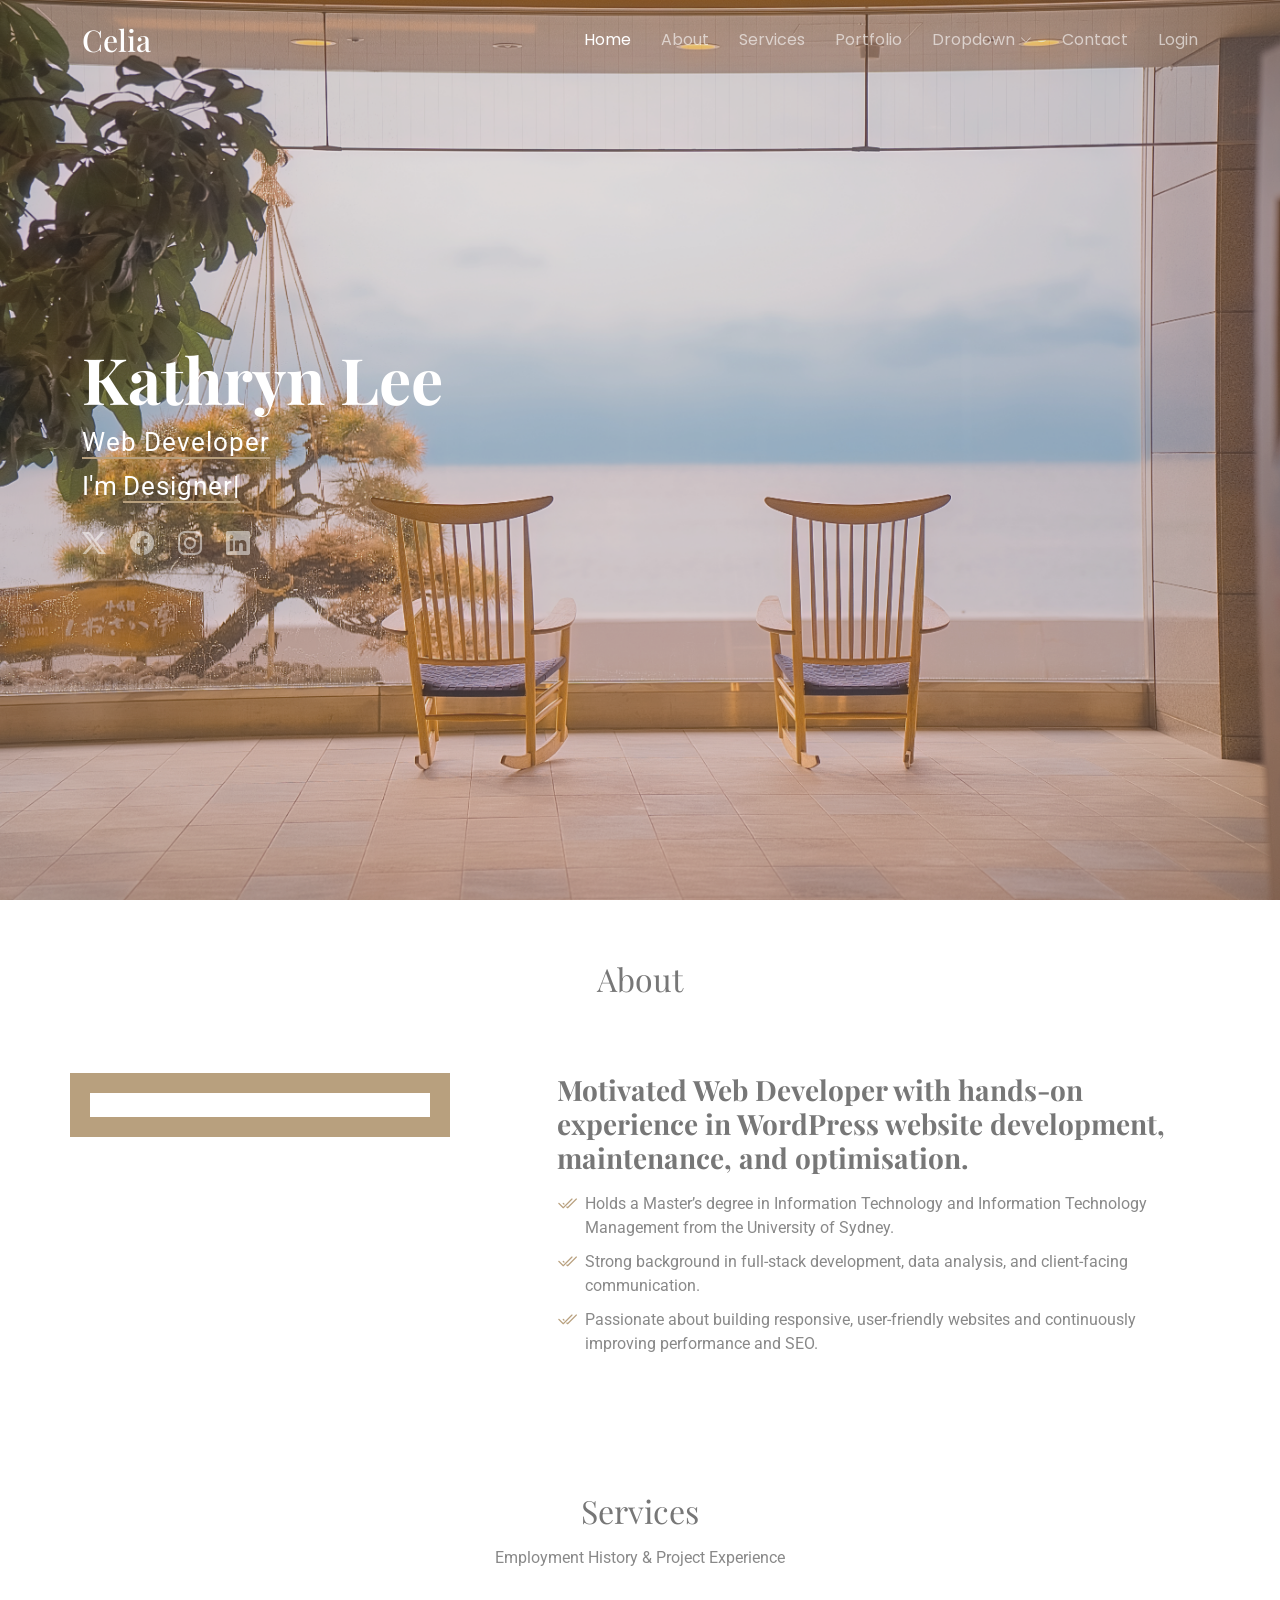
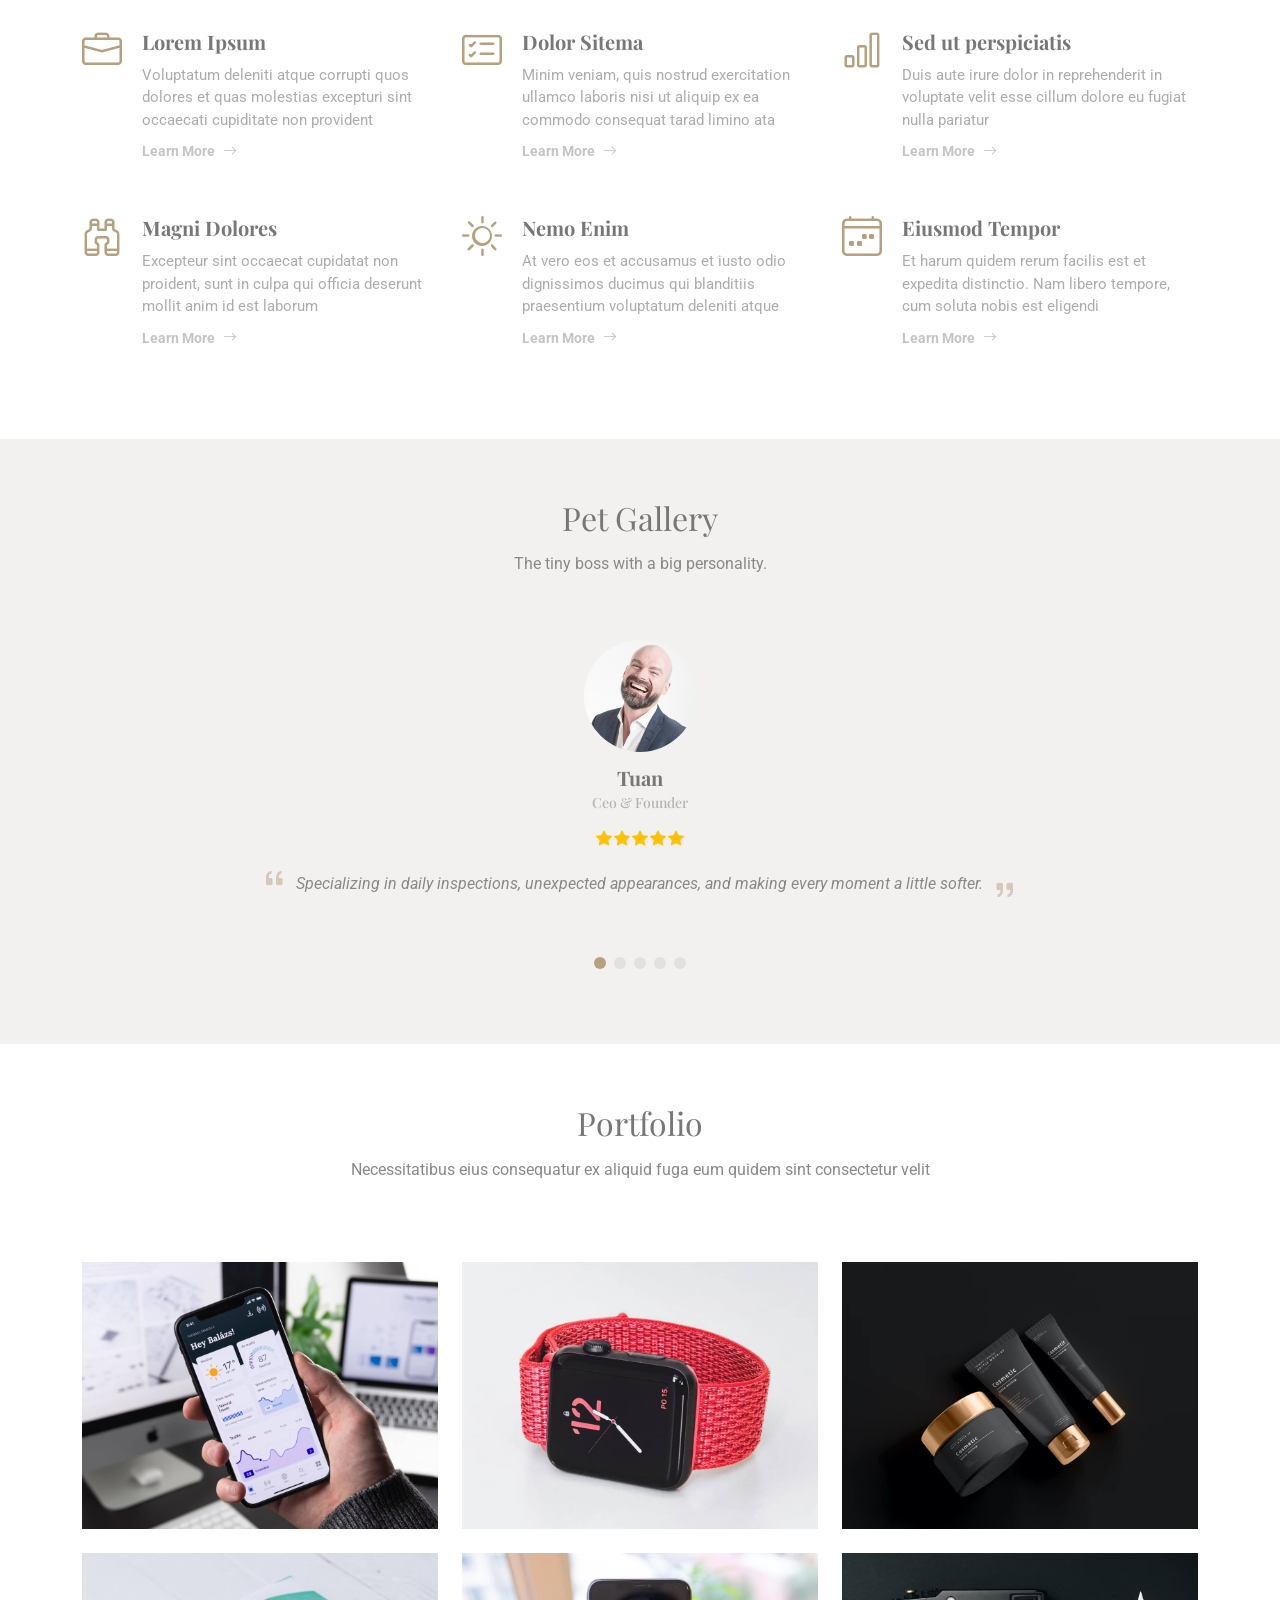
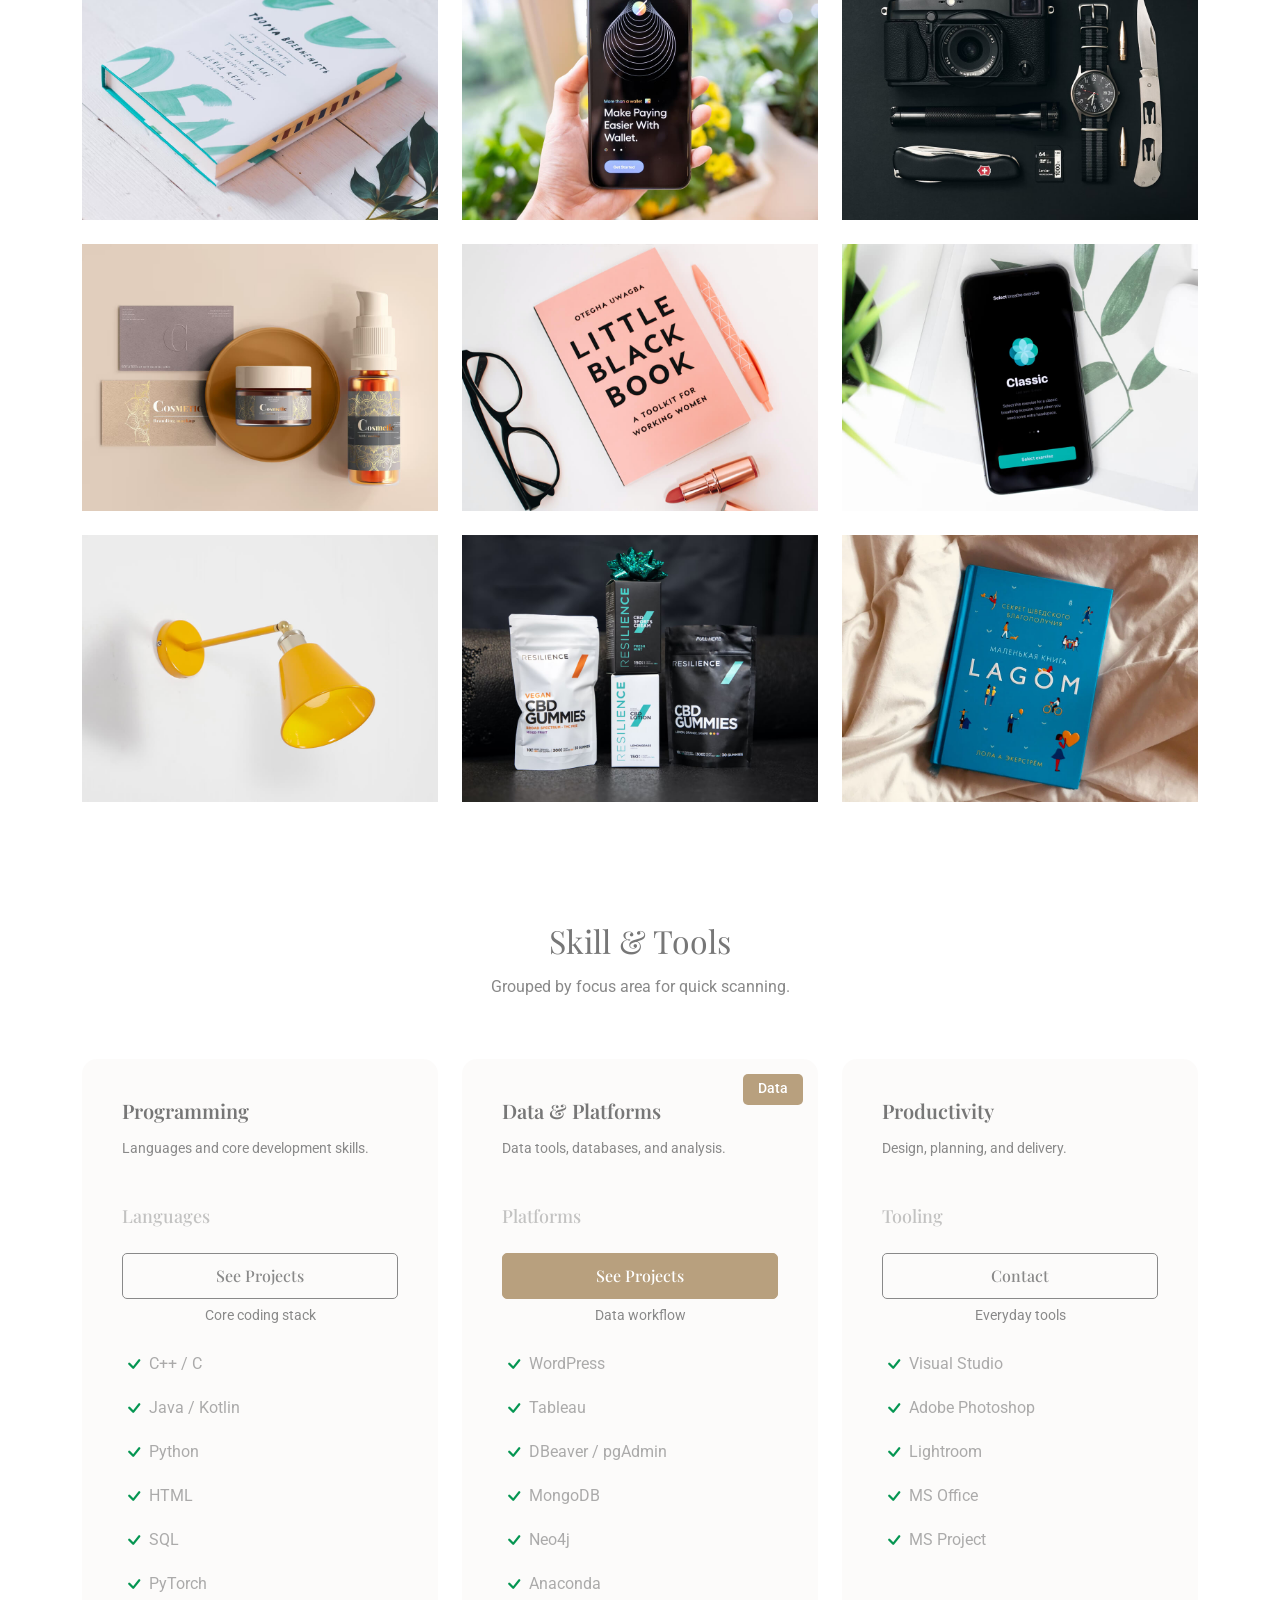
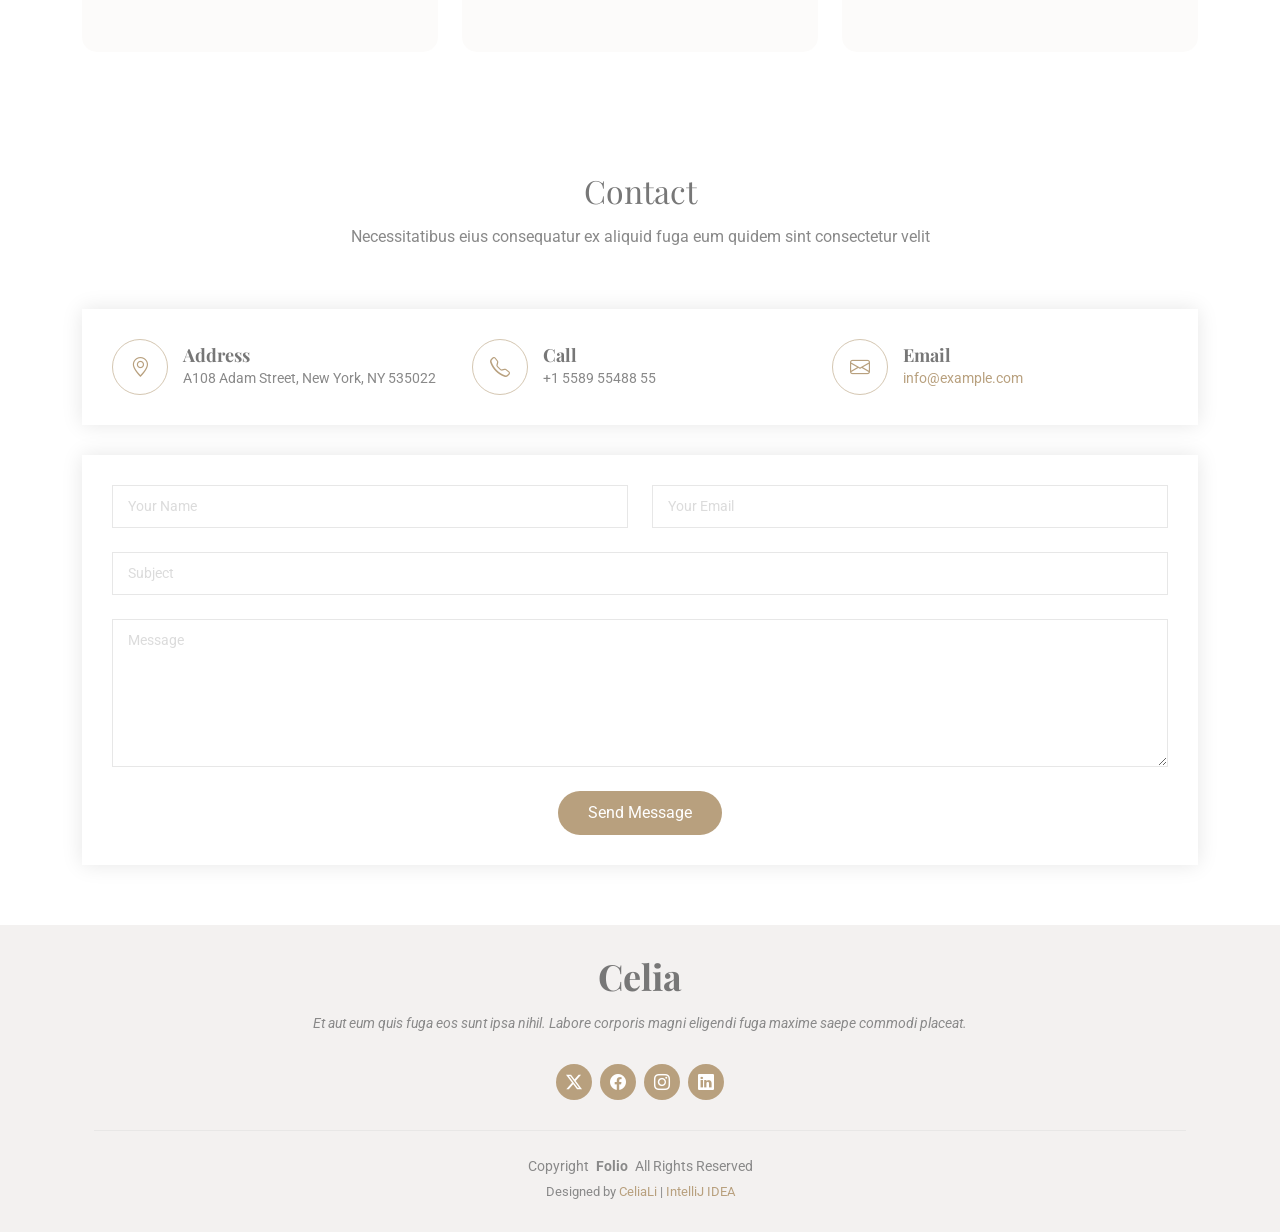
==== docs/index.html @ ab0ef17e "Add docs for GitHub Pages" ====
<!DOCTYPE html>
<html lang="en">

<head>
  <!-- 页面基础元信息：字符集/视口/SEO 标题，按需替换 -->
  <meta charset="utf-8">
  <meta content="width=device-width, initial-scale=1.0" name="viewport">
  <title>Welcome to Celia's Website</title>
  <meta name="description" content="">
  <meta name="keywords" content="">

  <!-- 站点图标：浏览器标签与桌面图标，替换为你的品牌资源 -->
  <!-- Favicons -->
  <link href="assets/img/favicon.png" rel="icon">
  <link href="assets/img/apple-touch-icon.png" rel="apple-touch-icon">

  <!-- 外部字体：用于标题与正文字体，可按需更换 -->
  <!-- Fonts -->
  <link href="https://fonts.googleapis.com" rel="preconnect">
  <link href="https://fonts.gstatic.com" rel="preconnect" crossorigin>
  <link href="https://fonts.googleapis.com/css2?family=Roboto:ital,wght@0,100;0,300;0,400;0,500;0,700;0,900;1,100;1,300;1,400;1,500;1,700;1,900&family=Poppins:ital,wght@0,100;0,200;0,300;0,400;0,500;0,600;0,700;0,800;0,900;1,100;1,200;1,300;1,400;1,500;1,600;1,700;1,800;1,900&family=Playfair+Display:ital,wght@0,400;0,500;0,600;0,700;0,800;0,900;1,400;1,500;1,600;1,700;1,800;1,900&display=swap" rel="stylesheet">

  <!-- 第三方样式：Bootstrap/AOS/Swiper/GLightbox 组件样式 -->
  <!-- Vendor CSS Files -->
  <link href="assets/vendor/bootstrap/css/bootstrap.min.css" rel="stylesheet">
  <link href="assets/vendor/bootstrap-icons/bootstrap-icons.css" rel="stylesheet">
  <link href="assets/vendor/aos/aos.css" rel="stylesheet">
  <link href="assets/vendor/swiper/swiper-bundle.min.css" rel="stylesheet">
  <link href="assets/vendor/glightbox/css/glightbox.min.css" rel="stylesheet">

  <!-- 主样式：项目自定义样式覆盖入口 -->
  <!-- Main CSS File -->
  <link href="assets/css/main.css" rel="stylesheet">


</head>

<body class="index-page">

  <!-- 顶部固定导航：站点名称 + 页面锚点导航，修改链接锚点需同步对应 section 的 id -->
  <header id="header" class="header d-flex align-items-center fixed-top">
    <div class="container-fluid container-xl position-relative d-flex align-items-center justify-content-between">

      <!-- 站点 Logo：文本或图片二选一 -->
      <a href="index.html" class="logo d-flex align-items-center">
        <!-- Uncomment the line below if you also wish to use an image logo -->
        <!-- <img src="assets/img/logo.png" alt=""> -->
        <h1 class="sitename">Celia</h1>
      </a>

      <!-- 主导航：用于跳转到页面区块 -->
      <nav id="navmenu" class="navmenu">
        <ul>
          <li><a href="#hero" class="active">Home</a></li>
          <li><a href="#about">About</a></li>
          <li><a href="#services">Services</a></li>
          <li><a href="#portfolio">Portfolio</a></li>
          <li class="dropdown"><a href="#"><span>Dropdown</span> <i class="bi bi-chevron-down toggle-dropdown"></i></a>
            <ul>
              <li><a href="#">Dropdown 1</a></li>
              <li class="dropdown"><a href="#"><span>Deep Dropdown</span> <i class="bi bi-chevron-down toggle-dropdown"></i></a>
                <ul>
                  <li><a href="#">没想好做什么1</a></li>
                  <li><a href="#">没想好做什么2</a></li>
                  <li><a href="#">没想好做什么3</a></li>
                  <li><a href="#">没想好做什么4</a></li>
                  <li><a href="#">没想好做什么5</a></li>
                </ul>
              </li>
              <li><a href="#">Dropdown 2</a></li>
              <li><a href="#">Dropdown 3</a></li>
              <li><a href="#">Dropdown 4</a></li>
            </ul>
          </li>
          <li><a href="#contact">Contact</a></li>
          <li><a href="auth.html">Login</a></li>
        </ul>
        <i class="mobile-nav-toggle d-xl-none bi bi-list"></i>
      </nav>

    </div>
  </header>

  <main class="main">

    <!-- 首页首屏：背景图 + 个人名称 + 动态职位 -->
    <!-- Hero Section -->
    <section id="hero" class="hero section dark-background">

      <!-- 背景图：可替换为个人形象或品牌图 -->
      <img id="profileHeroBg" src="assets/img/portfolio/DSC00296.jpg" alt="" data-aos="fade-in">

      <div class="container" data-aos="fade-up" data-aos-delay="100">
        <!-- 姓名占位：支持通过 JS 动态更新 -->
        <h2><span id="profileName">Kathryn Lee</span><br></h2>
        <!-- 头衔：从 CMS /api/homepage 注入 -->
        <p class="mb-1"><span id="profileTitle">Web Developer</span></p>
        <!-- 动态打字效果：data-typed-items 用逗号分隔 -->
        <p>I'm <span id="profileTyped" class="typed" data-typed-items="Designer, Developer, Freelancer, Photographer">Freelancer</span></p>
        <!-- 社交链接：替换真实链接 -->
        <div class="social-links">
          <a id="socialTwitter" href="#"><i class="bi bi-twitter-x"></i></a>
          <a id="socialFacebook" href="#"><i class="bi bi-facebook"></i></a>
          <a id="socialInstagram" href="#"><i class="bi bi-instagram"></i></a>
          <a id="socialLinkedIn" href="#"><i class="bi bi-linkedin"></i></a>
        </div>
      </div>

    </section><!-- /Hero Section -->

    <!-- 个人介绍：头像 + 简介 + 亮点列表 -->
    <!-- About Section -->
    <section id="about" class="about section">

      <!-- Section Title -->
      <div class="container section-title" data-aos="fade-up">
        <h2>About</h2>

      </div><!-- End Section Title -->

      <div class="container" data-aos="fade-up" data-aos-delay="100">

        <div class="row gy-4 justify-content-between">
          <div class="col-lg-4 profile-img align-self-start">
            <img id="profileAvatar" src="assets/img/IMG_9990.jpg" class="img-fluid" alt="">
          </div>
          <div class="col-lg-7 content">
            <h3 id="profileBio">Motivated Web Developer with hands-on experience in WordPress website development, maintenance, and
              optimisation.</h3>
            <ul id="profileHighlights">
              <li><i class="bi bi-check2-all"></i> <span>Holds a Master’s degree in Information Technology and Information Technology Management
              from the University of Sydney.</span></li>
              <li><i class="bi bi-check2-all"></i> <span> Strong background in full-stack development, data analysis, and client-facing
              communication.</span></li>
              <li><i class="bi bi-check2-all"></i> <span>Passionate about building responsive, user-friendly websites and continuously improving
              performance and SEO.</span></li>
            </ul>
          </div>
        </div>

      </div>

    </section><!-- /About Section -->

    <!-- 服务能力：卡片式服务清单，可按需增删 -->
    <!-- Services Section -->
    <section id="services" class="services section">

      <!-- Section Title -->
      <div class="container section-title" data-aos="fade-up">
        <h2>Services</h2>
        <p>Employment History & Project Experience</p>
      </div><!-- End Section Title -->

      <div class="container">

      <div id="servicesList" class="row gy-4">

        <div class="col-lg-4 col-md-6 service-item d-flex" data-aos="fade-up" data-aos-delay="100">
          <div class="icon flex-shrink-0"><i class="bi bi-briefcase"></i></div>
          <div>
            <h4 class="title">Lorem Ipsum</h4>
            <p class="description">Voluptatum deleniti atque corrupti quos dolores et quas molestias excepturi sint occaecati cupiditate non provident</p>
            <a href="service-details.html" class="readmore stretched-link"><span>Learn More</span><i class="bi bi-arrow-right"></i></a>
          </div>
        </div>
        <!-- End Service Item -->

        <div class="col-lg-4 col-md-6 service-item d-flex" data-aos="fade-up" data-aos-delay="200">
          <div class="icon flex-shrink-0"><i class="bi bi-card-checklist"></i></div>
          <div>
            <h4 class="title">Dolor Sitema</h4>
            <p class="description">Minim veniam, quis nostrud exercitation ullamco laboris nisi ut aliquip ex ea commodo consequat tarad limino ata</p>
            <a href="service-details.html" class="readmore stretched-link"><span>Learn More</span><i class="bi bi-arrow-right"></i></a>
          </div>
        </div><!-- End Service Item -->

        <div class="col-lg-4 col-md-6 service-item d-flex" data-aos="fade-up" data-aos-delay="300">
          <div class="icon flex-shrink-0"><i class="bi bi-bar-chart"></i></div>
          <div>
            <h4 class="title">Sed ut perspiciatis</h4>
            <p class="description">Duis aute irure dolor in reprehenderit in voluptate velit esse cillum dolore eu fugiat nulla pariatur</p>
            <a href="service-details.html" class="readmore stretched-link"><span>Learn More</span><i class="bi bi-arrow-right"></i></a>
          </div>
        </div><!-- End Service Item -->

        <div class="col-lg-4 col-md-6 service-item d-flex" data-aos="fade-up" data-aos-delay="400">
          <div class="icon flex-shrink-0"><i class="bi bi-binoculars"></i></div>
          <div>
            <h4 class="title">Magni Dolores</h4>
            <p class="description">Excepteur sint occaecat cupidatat non proident, sunt in culpa qui officia deserunt mollit anim id est laborum</p>
            <a href="service-details.html" class="readmore stretched-link"><span>Learn More</span><i class="bi bi-arrow-right"></i></a>
          </div>
        </div><!-- End Service Item -->

        <div class="col-lg-4 col-md-6 service-item d-flex" data-aos="fade-up" data-aos-delay="500">
          <div class="icon flex-shrink-0"><i class="bi bi-brightness-high"></i></div>
          <div>
            <h4 class="title">Nemo Enim</h4>
            <p class="description">At vero eos et accusamus et iusto odio dignissimos ducimus qui blanditiis praesentium voluptatum deleniti atque</p>
            <a href="service-details.html" class="readmore stretched-link"><span>Learn More</span><i class="bi bi-arrow-right"></i></a>
          </div>
        </div><!-- End Service Item -->

        <div class="col-lg-4 col-md-6 service-item d-flex" data-aos="fade-up" data-aos-delay="600">
          <div class="icon flex-shrink-0"><i class="bi bi-calendar4-week"></i></div>
          <div>
            <h4 class="title">Eiusmod Tempor</h4>
            <p class="description">Et harum quidem rerum facilis est et expedita distinctio. Nam libero tempore, cum soluta nobis est eligendi</p>
            <a href="service-details.html" class="readmore stretched-link"><span>Learn More</span><i class="bi bi-arrow-right"></i></a>
          </div>
        </div><!-- End Service Item -->

      </div>

      </div>

    </section><!-- /Services Section -->

    <!-- 评价轮播：Swiper 轮播配置 + 评论内容 -->
    <!-- Pet Gallery Section -->
    <section id="testimonials" class="testimonials section light-background">

      <!-- Section Title -->
      <div class="container section-title" data-aos="fade-up">
        <h2 id="petGalleryTitle">Pet Gallery</h2>
        <p id="petGallerySubtitle">The tiny boss with a big personality.</p>
      </div><!-- End Section Title -->

      <div class="container" data-aos="fade-up" data-aos-delay="100">

        <!-- 轮播容器：swiper-config 为 JSON 配置 -->
        <div class="swiper init-swiper">
          <script type="application/json" class="swiper-config">
            {
              "loop": true,
              "speed": 600,
              "autoplay": {
                "delay": 5000
              },
              "slidesPerView": "auto",
              "pagination": {
                "el": ".swiper-pagination",
                "type": "bullets",
                "clickable": true
              }
            }
          </script>
          <!-- 轮播项容器：每个 .swiper-slide 为一条评价 -->
          <div id="petGallerySlides" class="swiper-wrapper">

            <div class="swiper-slide">
              <div class="testimonial-item">
                <img src="assets/img/testimonials/testimonials-1.jpg" class="testimonial-img" alt="">
                <h3>Tuan</h3>
                <h4>Ceo &amp; Founder</h4>
                <div class="stars">
                  <i class="bi bi-star-fill"></i><i class="bi bi-star-fill"></i><i class="bi bi-star-fill"></i><i class="bi bi-star-fill"></i><i class="bi bi-star-fill"></i>
                </div>
                <p>
                  <i class="bi bi-quote quote-icon-left"></i>
                  <span>Specializing in daily inspections, unexpected appearances, and making every moment a little softer.</span>
                  <i class="bi bi-quote quote-icon-right"></i>
                </p>
              </div>
            </div><!-- End testimonial item -->

            <div class="swiper-slide">
              <div class="testimonial-item">
                <img src="assets/img/testimonials/testimonials-2.jpg" class="testimonial-img" alt="">
                <h3>Sara Wilsson</h3>
                <h4>Designer</h4>
                <div class="stars">
                  <i class="bi bi-star-fill"></i><i class="bi bi-star-fill"></i><i class="bi bi-star-fill"></i><i class="bi bi-star-fill"></i><i class="bi bi-star-fill"></i>
                </div>
                <p>
                  <i class="bi bi-quote quote-icon-left"></i>
                  <span>An observer of the world, moving with quiet authority and effortless grace.</span>
                  <i class="bi bi-quote quote-icon-right"></i>
                </p>
              </div>
            </div><!-- End testimonial item -->

            <div class="swiper-slide">
              <div class="testimonial-item">
                <img src="assets/img/testimonials/testimonials-3.jpg" class="testimonial-img" alt="">
                <h3>Jena Karlis</h3>
                <h4>Store Owner</h4>
                <div class="stars">
                  <i class="bi bi-star-fill"></i><i class="bi bi-star-fill"></i><i class="bi bi-star-fill"></i><i class="bi bi-star-fill"></i><i class="bi bi-star-fill"></i>
                </div>
                <p>
                  <i class="bi bi-quote quote-icon-left"></i>
                  <span>A presence that turns ordinary moments into something worth noticing.</span>
                  <i class="bi bi-quote quote-icon-right"></i>
                </p>
              </div>
            </div><!-- End testimonial item -->

            <div class="swiper-slide">
              <div class="testimonial-item">
                <img src="assets/img/testimonials/testimonials-4.jpg" class="testimonial-img" alt="">
                <h3>Matt Brandon</h3>
                <h4>Freelancer</h4>
                <div class="stars">
                  <i class="bi bi-star-fill"></i><i class="bi bi-star-fill"></i><i class="bi bi-star-fill"></i><i class="bi bi-star-fill"></i><i class="bi bi-star-fill"></i>
                </div>
                <p>
                  <i class="bi bi-quote quote-icon-left"></i>
                  <span>Expert in strategic lounging, sudden zoomies, and demanding attention on schedule.</span>
                  <i class="bi bi-quote quote-icon-right"></i>
                </p>
              </div>
            </div><!-- End testimonial item -->

            <div class="swiper-slide">
              <div class="testimonial-item">
                <img src="assets/img/testimonials/testimonials-5.jpg" class="testimonial-img" alt="">
                <h3>John Larson</h3>
                <h4>Entrepreneur</h4>
                <div class="stars">
                  <i class="bi bi-star-fill"></i><i class="bi bi-star-fill"></i><i class="bi bi-star-fill"></i><i class="bi bi-star-fill"></i><i class="bi bi-star-fill"></i>
                </div>
                <p>
                  <i class="bi bi-quote quote-icon-left"></i>
                  <span>Quis quorum aliqua sint quem legam fore sunt eram irure aliqua veniam tempor noster veniam enim culpa labore duis sunt culpa nulla illum cillum fugiat legam esse veniam culpa fore nisi cillum quid.</span>
                  <i class="bi bi-quote quote-icon-right"></i>
                </p>
              </div>
            </div><!-- End testimonial item -->

          </div>
          <div class="swiper-pagination"></div>
        </div>

      </div>

    </section><!-- /Testimonials Section -->

    <!-- 作品集：支持筛选/瀑布流/图片灯箱 -->
    <!-- Portfolio Section -->
    <section id="portfolio" class="portfolio section">

      <!-- Section Title -->
      <div class="container section-title" data-aos="fade-up">
        <h2>Portfolio</h2>
        <p>Necessitatibus eius consequatur ex aliquid fuga eum quidem sint consectetur velit</p>
      </div><!-- End Section Title -->

      <div class="container">

        <!-- Isotope 容器：data-* 控制默认筛选与布局 -->
        <div class="isotope-layout" data-default-filter="*" data-layout="masonry" data-sort="original-order">

          <!-- 作品筛选：data-filter 对应作品卡片的分类 class -->
          <ul id="portfolioFilters" class="portfolio-filters isotope-filters" data-aos="fade-up" data-aos-delay="100"></ul><!-- End Portfolio Filters -->

          <!-- 作品列表：每个 .portfolio-item 为一项作品 -->
          <div id="portfolioContainer" class="row gy-4 isotope-container" data-aos="fade-up" data-aos-delay="200">

            <div class="col-lg-4 col-md-6 portfolio-item isotope-item filter-app">
              <div class="portfolio-content h-100">
                <img src="assets/img/portfolio/app-1.jpg" class="img-fluid" alt="">
                <div class="portfolio-info">
                  <h4>App 1</h4>
                  <p>Lorem ipsum, dolor sit amet consectetur</p>
                  <a href="assets/img/portfolio/app-1.jpg" title="App 1" data-gallery="portfolio-gallery-app" class="glightbox preview-link"><i class="bi bi-zoom-in"></i></a>
                  <a href="portfolio-details.html" title="More Details" class="details-link"><i class="bi bi-link-45deg"></i></a>
                </div>
              </div>
            </div><!-- End Portfolio Item -->

            <div class="col-lg-4 col-md-6 portfolio-item isotope-item filter-product">
              <div class="portfolio-content h-100">
                <img src="assets/img/portfolio/product-1.jpg" class="img-fluid" alt="">
                <div class="portfolio-info">
                  <h4>Product 1</h4>
                  <p>Lorem ipsum, dolor sit amet consectetur</p>
                  <a href="assets/img/portfolio/product-1.jpg" title="Product 1" data-gallery="portfolio-gallery-product" class="glightbox preview-link"><i class="bi bi-zoom-in"></i></a>
                  <a href="portfolio-details.html" title="More Details" class="details-link"><i class="bi bi-link-45deg"></i></a>
                </div>
              </div>
            </div><!-- End Portfolio Item -->

            <div class="col-lg-4 col-md-6 portfolio-item isotope-item filter-branding">
              <div class="portfolio-content h-100">
                <img src="assets/img/portfolio/branding-1.jpg" class="img-fluid" alt="">
                <div class="portfolio-info">
                  <h4>Branding 1</h4>
                  <p>Lorem ipsum, dolor sit amet consectetur</p>
                  <a href="assets/img/portfolio/branding-1.jpg" title="Branding 1" data-gallery="portfolio-gallery-branding" class="glightbox preview-link"><i class="bi bi-zoom-in"></i></a>
                  <a href="portfolio-details.html" title="More Details" class="details-link"><i class="bi bi-link-45deg"></i></a>
                </div>
              </div>
            </div><!-- End Portfolio Item -->

            <div class="col-lg-4 col-md-6 portfolio-item isotope-item filter-books">
              <div class="portfolio-content h-100">
                <img src="assets/img/portfolio/books-1.jpg" class="img-fluid" alt="">
                <div class="portfolio-info">
                  <h4>Books 1</h4>
                  <p>Lorem ipsum, dolor sit amet consectetur</p>
                  <a href="assets/img/portfolio/books-1.jpg" title="Branding 1" data-gallery="portfolio-gallery-book" class="glightbox preview-link"><i class="bi bi-zoom-in"></i></a>
                  <a href="portfolio-details.html" title="More Details" class="details-link"><i class="bi bi-link-45deg"></i></a>
                </div>
              </div>
            </div><!-- End Portfolio Item -->

            <div class="col-lg-4 col-md-6 portfolio-item isotope-item filter-app">
              <div class="portfolio-content h-100">
                <img src="assets/img/portfolio/app-2.jpg" class="img-fluid" alt="">
                <div class="portfolio-info">
                  <h4>App 2</h4>
                  <p>Lorem ipsum, dolor sit amet consectetur</p>
                  <a href="assets/img/portfolio/app-2.jpg" title="App 2" data-gallery="portfolio-gallery-app" class="glightbox preview-link"><i class="bi bi-zoom-in"></i></a>
                  <a href="portfolio-details.html" title="More Details" class="details-link"><i class="bi bi-link-45deg"></i></a>
                </div>
              </div>
            </div><!-- End Portfolio Item -->

            <div class="col-lg-4 col-md-6 portfolio-item isotope-item filter-product">
              <div class="portfolio-content h-100">
                <img src="assets/img/portfolio/product-2.jpg" class="img-fluid" alt="">
                <div class="portfolio-info">
                  <h4>Product 2</h4>
                  <p>Lorem ipsum, dolor sit amet consectetur</p>
                  <a href="assets/img/portfolio/product-2.jpg" title="Product 2" data-gallery="portfolio-gallery-product" class="glightbox preview-link"><i class="bi bi-zoom-in"></i></a>
                  <a href="portfolio-details.html" title="More Details" class="details-link"><i class="bi bi-link-45deg"></i></a>
                </div>
              </div>
            </div><!-- End Portfolio Item -->

            <div class="col-lg-4 col-md-6 portfolio-item isotope-item filter-branding">
              <div class="portfolio-content h-100">
                <img src="assets/img/portfolio/branding-2.jpg" class="img-fluid" alt="">
                <div class="portfolio-info">
                  <h4>Branding 2</h4>
                  <p>Lorem ipsum, dolor sit amet consectetur</p>
                  <a href="assets/img/portfolio/branding-2.jpg" title="Branding 2" data-gallery="portfolio-gallery-branding" class="glightbox preview-link"><i class="bi bi-zoom-in"></i></a>
                  <a href="portfolio-details.html" title="More Details" class="details-link"><i class="bi bi-link-45deg"></i></a>
                </div>
              </div>
            </div><!-- End Portfolio Item -->

            <div class="col-lg-4 col-md-6 portfolio-item isotope-item filter-books">
              <div class="portfolio-content h-100">
                <img src="assets/img/portfolio/books-2.jpg" class="img-fluid" alt="">
                <div class="portfolio-info">
                  <h4>Books 2</h4>
                  <p>Lorem ipsum, dolor sit amet consectetur</p>
                  <a href="assets/img/portfolio/books-2.jpg" title="Branding 2" data-gallery="portfolio-gallery-book" class="glightbox preview-link"><i class="bi bi-zoom-in"></i></a>
                  <a href="portfolio-details.html" title="More Details" class="details-link"><i class="bi bi-link-45deg"></i></a>
                </div>
              </div>
            </div><!-- End Portfolio Item -->

            <div class="col-lg-4 col-md-6 portfolio-item isotope-item filter-app">
              <div class="portfolio-content h-100">
                <img src="assets/img/portfolio/app-3.jpg" class="img-fluid" alt="">
                <div class="portfolio-info">
                  <h4>App 3</h4>
                  <p>Lorem ipsum, dolor sit amet consectetur</p>
                  <a href="assets/img/portfolio/app-3.jpg" title="App 3" data-gallery="portfolio-gallery-app" class="glightbox preview-link"><i class="bi bi-zoom-in"></i></a>
                  <a href="portfolio-details.html" title="More Details" class="details-link"><i class="bi bi-link-45deg"></i></a>
                </div>
              </div>
            </div><!-- End Portfolio Item -->

            <div class="col-lg-4 col-md-6 portfolio-item isotope-item filter-product">
              <div class="portfolio-content h-100">
                <img src="assets/img/portfolio/product-3.jpg" class="img-fluid" alt="">
                <div class="portfolio-info">
                  <h4>Product 3</h4>
                  <p>Lorem ipsum, dolor sit amet consectetur</p>
                  <a href="assets/img/portfolio/product-3.jpg" title="Product 3" data-gallery="portfolio-gallery-product" class="glightbox preview-link"><i class="bi bi-zoom-in"></i></a>
                  <a href="portfolio-details.html" title="More Details" class="details-link"><i class="bi bi-link-45deg"></i></a>
                </div>
              </div>
            </div><!-- End Portfolio Item -->

            <div class="col-lg-4 col-md-6 portfolio-item isotope-item filter-branding">
              <div class="portfolio-content h-100">
                <img src="assets/img/portfolio/branding-3.jpg" class="img-fluid" alt="">
                <div class="portfolio-info">
                  <h4>Branding 3</h4>
                  <p>Lorem ipsum, dolor sit amet consectetur</p>
                  <a href="assets/img/portfolio/branding-3.jpg" title="Branding 2" data-gallery="portfolio-gallery-branding" class="glightbox preview-link"><i class="bi bi-zoom-in"></i></a>
                  <a href="portfolio-details.html" title="More Details" class="details-link"><i class="bi bi-link-45deg"></i></a>
                </div>
              </div>
            </div><!-- End Portfolio Item -->

            <div class="col-lg-4 col-md-6 portfolio-item isotope-item filter-books">
              <div class="portfolio-content h-100">
                <img src="assets/img/portfolio/books-3.jpg" class="img-fluid" alt="">
                <div class="portfolio-info">
                  <h4>Books 3</h4>
                  <p>Lorem ipsum, dolor sit amet consectetur</p>
                  <a href="assets/img/portfolio/books-3.jpg" title="Branding 3" data-gallery="portfolio-gallery-book" class="glightbox preview-link"><i class="bi bi-zoom-in"></i></a>
                  <a href="portfolio-details.html" title="More Details" class="details-link"><i class="bi bi-link-45deg"></i></a>
                </div>
              </div>
            </div><!-- End Portfolio Item -->

          </div><!-- End Portfolio Container -->

        </div>

      </div>

    </section><!-- /Portfolio Section -->

    <!-- 价格方案：可作为服务套餐或报价模板 -->
    <!-- Skill & Tools Section -->
    <section id="skills-tools" class="pricing section">

      <!-- Section Title -->
      <div class="container section-title" data-aos="fade-up">
        <h2 id="skillsToolsTitle">Skill &amp; Tools</h2>
        <p id="skillsToolsSubtitle">Grouped by focus area for quick scanning.</p>
      </div><!-- End Section Title -->

      <div class="container">

        <div id="skillsToolsGroups" class="row gy-4">

          <div class="col-lg-4" data-aos="zoom-in" data-aos-delay="100">
            <div class="pricing-item">
              <h3>Programming</h3>
              <p class="description">Languages and core development skills.</p>
              <h4><span>Languages</span></h4>
              <a href="#portfolio" class="cta-btn">See Projects</a>
              <p class="text-center small">Core coding stack</p>
              <ul>
                <li><i class="bi bi-check"></i> <span>C++ / C</span></li>
                <li><i class="bi bi-check"></i> <span>Java / Kotlin</span></li>
                <li><i class="bi bi-check"></i> <span>Python</span></li>
                <li><i class="bi bi-check"></i> <span>HTML</span></li>
                <li><i class="bi bi-check"></i> <span>SQL</span></li>
                <li><i class="bi bi-check"></i> <span>PyTorch</span></li>
              </ul>
            </div>
          </div><!-- End Pricing Item -->

          <div class="col-lg-4" data-aos="zoom-in" data-aos-delay="200">
            <div class="pricing-item featured">
              <p class="popular">Data</p>
              <h3>Data &amp; Platforms</h3>
              <p class="description">Data tools, databases, and analysis.</p>
              <h4><span>Platforms</span></h4>
              <a href="#portfolio" class="cta-btn">See Projects</a>
              <p class="text-center small">Data workflow</p>
              <ul>
                <li><i class="bi bi-check"></i> <span>WordPress</span></li>
                <li><i class="bi bi-check"></i> <span>Tableau</span></li>
                <li><i class="bi bi-check"></i> <span>DBeaver / pgAdmin</span></li>
                <li><i class="bi bi-check"></i> <span>MongoDB</span></li>
                <li><i class="bi bi-check"></i> <span>Neo4j</span></li>
                <li><i class="bi bi-check"></i> <span>Anaconda</span></li>
              </ul>
            </div>
          </div><!-- End Pricing Item -->

          <div class="col-lg-4" data-aos="zoom-in" data-aos-delay="300">
            <div class="pricing-item">
              <h3>Productivity</h3>
              <p class="description">Design, planning, and delivery.</p>
              <h4><span>Tooling</span></h4>
              <a href="#contact" class="cta-btn">Contact</a>
              <p class="text-center small">Everyday tools</p>
              <ul>
                <li><i class="bi bi-check"></i> <span>Visual Studio</span></li>
                <li><i class="bi bi-check"></i> <span>Adobe Photoshop</span></li>
                <li><i class="bi bi-check"></i> <span>Lightroom</span></li>
                <li><i class="bi bi-check"></i> <span>MS Office</span></li>
                <li><i class="bi bi-check"></i> <span>MS Project</span></li>
              </ul>
            </div>
          </div><!-- End Pricing Item -->

        </div>

      </div>

    </section><!-- /Pricing Section -->

    <!-- 联系方式：联系信息 + 表单提交（php-email-form） -->
    <!-- Contact Section -->
    <section id="contact" class="contact section">

      <!-- Section Title -->
      <div class="container section-title" data-aos="fade-up">
        <h2>Contact</h2>
        <p>Necessitatibus eius consequatur ex aliquid fuga eum quidem sint consectetur velit</p>
      </div><!-- End Section Title -->

      <div class="container" data-aos="fade-up" data-aos-delay="100">

        <!-- 静态联系信息：地址/电话/邮箱 -->
        <div class="info-wrap" data-aos="fade-up" data-aos-delay="200">
          <div class="row gy-5">

            <div class="col-lg-4">
              <div class="info-item d-flex align-items-center">
                <i class="bi bi-geo-alt flex-shrink-0"></i>
                <div>
                  <h3>Address</h3>
                  <p id="profileAddress">A108 Adam Street, New York, NY 535022</p>
                </div>
              </div>
            </div><!-- End Info Item -->

            <div class="col-lg-4">
              <div class="info-item d-flex align-items-center">
                <i class="bi bi-telephone flex-shrink-0"></i>
                <div>
                  <h3>Call<br></h3>
                  <p id="profilePhone">+1 5589 55488 55</p>
                </div>
              </div>
            </div><!-- End Info Item -->

            <div class="col-lg-4">
              <div class="info-item d-flex align-items-center">
                <i class="bi bi-envelope flex-shrink-0"></i>
                <div>
                  <h3>Email</h3>
                  <p><a id="profileEmailLink" href="mailto:info@example.com">info@example.com</a></p>
                </div>
              </div>
            </div><!-- End Info Item -->

          </div>
        </div>

        <!-- 联系表单：后端处理指向 forms/contact.php，可按需改为 API -->
        <form action="forms/contact.php" method="post" class="php-email-form" data-aos="fade-up" data-aos-delay="300">
          <div class="row gy-4">

            <div class="col-md-6">
              <input type="text" name="name" class="form-control" placeholder="Your Name" required="">
            </div>

            <div class="col-md-6 ">
              <input type="email" class="form-control" name="email" placeholder="Your Email" required="">
            </div>

            <div class="col-md-12">
              <input type="text" class="form-control" name="subject" placeholder="Subject" required="">
            </div>

            <div class="col-md-12">
              <textarea class="form-control" name="message" rows="6" placeholder="Message" required=""></textarea>
            </div>

            <div class="col-md-12 text-center">
              <div class="loading">Loading</div>
              <div class="error-message"></div>
              <div class="sent-message">Your message has been sent. Thank you!</div>

              <button type="submit">Send Message</button>
            </div>

          </div>
        </form><!-- End Contact Form -->

      </div>

    </section><!-- /Contact Section -->

  </main>

  <!-- 页脚：版权信息 + 社交链接 -->
  <footer id="footer" class="footer light-background">
    <div class="container">
      <h3 id="footerTitle" class="sitename">Celia</h3>
      <p id="footerDescription">Et aut eum quis fuga eos sunt ipsa nihil. Labore corporis magni eligendi fuga maxime saepe commodi placeat.</p>
      <div class="social-links d-flex justify-content-center">
        <a href=""><i class="bi bi-twitter-x"></i></a>
        <a href=""><i class="bi bi-facebook"></i></a>
        <a href=""><i class="bi bi-instagram"></i></a>
        <a href=""><i class="bi bi-linkedin"></i></a>
      </div>
      <div class="container">
        <div class="copyright" id="footerCopyright">
          <span>Copyright</span> <strong id="footerTitleInline" class="px-1 sitename">Folio</strong> <span>All Rights Reserved</span>
        </div>
        <div class="credits">
          <!-- All the links in the footer should remain intact. -->
          <!-- You can delete the links only if you've purchased the pro version. -->
          <!-- Licensing information: https://bootstrapmade.com/license/ -->
          <!-- Purchase the pro version with working PHP/AJAX contact form: [buy-url] -->
          Designed by <a href="index.html">CeliaLi</a> | <a href="https://www.jetbrains.com/idea/">IntelliJ IDEA</a>
        </div>
      </div>
    </div>
  </footer>

  <!-- 返回顶部按钮：由主脚本控制显示/隐藏 -->
  <a href="#" id="scroll-top" class="scroll-top d-flex align-items-center justify-content-center"><i class="bi bi-arrow-up-short"></i></a>

  <!-- 页面预加载：首屏加载前的过渡层 -->
  <div id="preloader"></div>

  <!-- 第三方脚本：Bootstrap/AOS/Typed/Swiper/GLightbox/Isotope -->
  <script src="assets/vendor/bootstrap/js/bootstrap.bundle.min.js"></script>
  <script src="assets/vendor/php-email-form/validate.js"></script>
  <script src="assets/vendor/aos/aos.js"></script>
  <script src="assets/vendor/typed.js/typed.umd.js"></script>
  <script src="assets/vendor/swiper/swiper-bundle.min.js"></script>
  <script src="assets/vendor/glightbox/js/glightbox.min.js"></script>
  <script src="assets/vendor/imagesloaded/imagesloaded.pkgd.min.js"></script>
  <script src="assets/vendor/isotope-layout/isotope.pkgd.min.js"></script>

  <!-- 主脚本：页面交互初始化入口 -->
  <script src="assets/js/main.js"></script>

  <script>
    // 拉取首页配置并填充页面占位元素
    // 使用方式：确保 /api/homepage 返回结构与此处字段一致
    async function loadProfile() {
      const resp = await fetch('/api/homepage');

      if (!resp.ok) {
        console.warn('GET /api/homepage failed:', resp.status);
        return;
      }

      const json = await resp.json();
      if (!json.success) {
        console.warn('API error:', json.message);
        return;
      }

      const p = json.data || {};
      const hero = p.hero || {};
      const about = p.about || {};
      const contact = p.contact || {};
      const footer = p.footer || {};
      const petGallery = p.petGallery || {};

      // ✅ 每个元素都先判空，再写入，避免空指针
      const nameEl = document.getElementById('profileName');
      if (nameEl) nameEl.textContent = hero.fullName || '';

      const titleEl = document.getElementById('profileTitle');
      if (titleEl) titleEl.textContent = hero.title || '';

      const typedEl = document.getElementById('profileTyped');
      if (typedEl && hero.typedItems) {
        typedEl.setAttribute('data-typed-items', hero.typedItems);
        const firstItem = hero.typedItems.split(',')[0];
        if (firstItem) typedEl.textContent = firstItem.trim();
      }

      const heroBgEl = document.getElementById('profileHeroBg');
      if (heroBgEl && hero.backgroundUrl) heroBgEl.src = hero.backgroundUrl;

      const twitterEl = document.getElementById('socialTwitter');
      if (twitterEl) twitterEl.href = hero.twitterUrl || '#';

      const facebookEl = document.getElementById('socialFacebook');
      if (facebookEl) facebookEl.href = hero.facebookUrl || '#';

      const instagramEl = document.getElementById('socialInstagram');
      if (instagramEl) instagramEl.href = hero.instagramUrl || '#';

      const linkedinEl = document.getElementById('socialLinkedIn');
      if (linkedinEl) linkedinEl.href = hero.linkedinUrl || '#';

      const bioEl = document.getElementById('profileBio');
      if (bioEl) bioEl.textContent = about.bio || '';

      const avatarEl = document.getElementById('profileAvatar');
      if (avatarEl && about.avatarUrl) avatarEl.src = about.avatarUrl;

      const emailLinkEl = document.getElementById('profileEmailLink');
      if (emailLinkEl) {
        emailLinkEl.textContent = contact.email || '';
        emailLinkEl.href = contact.email ? 'mailto:' + contact.email : '#';
      }

      const phoneEl = document.getElementById('profilePhone');
      if (phoneEl) phoneEl.textContent = contact.phone || '';

      const addressEl = document.getElementById('profileAddress');
      if (addressEl) addressEl.textContent = contact.address || '';

      const highlightsEl = document.getElementById('profileHighlights');
      if (highlightsEl && Array.isArray(about.highlights)) {
        highlightsEl.innerHTML = about.highlights
          .map(text => `<li><i class="bi bi-check2-all"></i> <span>${text}</span></li>`)
          .join('');
      }

      const footerTitleEl = document.getElementById('footerTitle');
      if (footerTitleEl) footerTitleEl.textContent = footer.title || '';

      const footerTitleInlineEl = document.getElementById('footerTitleInline');
      if (footerTitleInlineEl) footerTitleInlineEl.textContent = footer.title || '';

      const footerDescEl = document.getElementById('footerDescription');
      if (footerDescEl) footerDescEl.textContent = footer.description || '';

      const copyrightEl = document.getElementById('footerCopyright');
      if (copyrightEl && footer.copyright) {
        copyrightEl.innerHTML = footer.copyright;
      }

      const footerSocialLinks = document.querySelectorAll('#footer .social-links a');
      if (footerSocialLinks.length >= 4) {
        const urls = [
          hero.twitterUrl,
          hero.facebookUrl,
          hero.instagramUrl,
          hero.linkedinUrl
        ];
        footerSocialLinks.forEach((link, index) => {
          link.href = urls[index] || '#';
        });
      }

      const petTitleEl = document.getElementById('petGalleryTitle');
      if (petTitleEl && petGallery.sectionTitle) petTitleEl.textContent = petGallery.sectionTitle;
      const petSubtitleEl = document.getElementById('petGallerySubtitle');
      if (petSubtitleEl && petGallery.sectionSubtitle) petSubtitleEl.textContent = petGallery.sectionSubtitle;

      const petSlides = document.getElementById('petGallerySlides');
      const petItems = Array.isArray(petGallery.items) ? petGallery.items : [];
      if (petSlides && petItems.length > 0) {
        const escapeHtml = (value) => {
          const str = String(value ?? '');
          return str
            .replace(/&/g, '&amp;')
            .replace(/</g, '&lt;')
            .replace(/>/g, '&gt;')
            .replace(/\"/g, '&quot;')
            .replace(/'/g, '&#39;');
        };

        petSlides.innerHTML = petItems.map(item => {
          const stars = Math.max(0, Math.min(5, Number(item.rating ?? 5)));
          const starIcons = Array.from({ length: stars }).map(() => '<i class="bi bi-star-fill"></i>').join('');
          return `
            <div class="swiper-slide">
              <div class="testimonial-item">
                <img src="${escapeHtml(item.imageUrl || '')}" class="testimonial-img" alt="">
                <h3>${escapeHtml(item.name || '')}</h3>
                <h4>${escapeHtml(item.role || '')}</h4>
                <div class="stars">
                  ${starIcons}
                </div>
                <p>
                  <i class="bi bi-quote quote-icon-left"></i>
                  <span>${escapeHtml(item.comment || '')}</span>
                  <i class="bi bi-quote quote-icon-right"></i>
                </p>
              </div>
            </div>
          `;
        }).join('');
      }

      renderSkillsTools(p.skillsTools || {});
    }

    async function loadServices() {
      const resp = await fetch('/api/services');
      if (!resp.ok) return;
      const json = await resp.json();
      if (!json.success) return;
      const items = Array.isArray(json.data) ? json.data : [];
      const container = document.getElementById('servicesList');
      if (!container) return;
      if (items.length === 0) {
        return;
      }
      container.innerHTML = items.map((item, idx) => {
        const delay = 100 + (idx * 100);
        return `
          <div class="col-lg-4 col-md-6 service-item d-flex" data-aos="fade-up" data-aos-delay="${delay}">
            <div class="icon flex-shrink-0"><i class="${item.iconClass || 'bi bi-briefcase'}"></i></div>
            <div>
              <h4 class="title">${item.title || ''}</h4>
              <p class="description">${item.summary || ''}</p>
              <a href="service-details.html?id=${item.id}" class="readmore stretched-link"><span>Learn More</span><i class="bi bi-arrow-right"></i></a>
            </div>
          </div>
        `;
      }).join('');
    }

    async function loadPortfolio() {
      const resp = await fetch('/api/portfolio');
      if (!resp.ok) return;
      const json = await resp.json();
      if (!json.success) return;
      const items = Array.isArray(json.data) ? json.data : [];
      const filtersEl = document.getElementById('portfolioFilters');
      const containerEl = document.getElementById('portfolioContainer');
      if (!filtersEl || !containerEl) return;

      const categories = Array.from(new Set(items.map(i => i.category).filter(Boolean)));
      const filterItems = ['All', ...categories.map(c => c)];
      filtersEl.innerHTML = filterItems.map((label, idx) => {
        const isAll = label === 'All';
        const filter = isAll ? '*' : `.filter-${label.toLowerCase()}`;
        const active = idx === 0 ? 'filter-active' : '';
        return `<li data-filter="${filter}" class="${active}">${label}</li>`;
      }).join('');

      containerEl.innerHTML = items.map((item, idx) => {
        const delay = 100 + (idx * 100);
        const categoryClass = item.category ? `filter-${item.category.toLowerCase()}` : '';
        return `
          <div class="col-lg-4 col-md-6 portfolio-item isotope-item ${categoryClass}">
            <div class="portfolio-content h-100">
              <img src="${item.coverImageUrl}" class="img-fluid" alt="">
              <div class="portfolio-info">
                <h4>${item.title}</h4>
                <p>${item.summary || ''}</p>
                <a href="${item.coverImageUrl}" title="${item.title}" data-gallery="portfolio-gallery-${item.category || 'all'}" class="glightbox preview-link"><i class="bi bi-zoom-in"></i></a>
                <a href="portfolio-details.html?id=${item.id}" title="More Details" class="details-link"><i class="bi bi-link-45deg"></i></a>
              </div>
            </div>
          </div>
        `;
      }).join('');

      if (window.GLightbox) {
        GLightbox({ selector: '.glightbox' });
      }
      initPortfolioIsotope();
    }

    function initPortfolioIsotope() {
      const isotopeItem = document.querySelector('.isotope-layout');
      if (!isotopeItem) return;
      const layout = isotopeItem.getAttribute('data-layout') ?? 'masonry';
      const filter = isotopeItem.getAttribute('data-default-filter') ?? '*';
      const sort = isotopeItem.getAttribute('data-sort') ?? 'original-order';
      let initIsotope;
      imagesLoaded(isotopeItem.querySelector('.isotope-container'), function() {
        initIsotope = new Isotope(isotopeItem.querySelector('.isotope-container'), {
          itemSelector: '.isotope-item',
          layoutMode: layout,
          filter: filter,
          sortBy: sort
        });
      });
      isotopeItem.querySelectorAll('.isotope-filters li').forEach(function(filters) {
        filters.addEventListener('click', function() {
          isotopeItem.querySelector('.isotope-filters .filter-active').classList.remove('filter-active');
          this.classList.add('filter-active');
          initIsotope.arrange({
            filter: this.getAttribute('data-filter')
          });
        }, false);
      });
    }

    function renderSkillsTools(skills) {
      const titleEl = document.getElementById('skillsToolsTitle');
      if (titleEl && skills.sectionTitle) titleEl.textContent = skills.sectionTitle;
      const subtitleEl = document.getElementById('skillsToolsSubtitle');
      if (subtitleEl && skills.sectionSubtitle) subtitleEl.textContent = skills.sectionSubtitle;

      const groups = Array.isArray(skills.groups) ? skills.groups : [];
      if (groups.length === 0) return;
      const container = document.getElementById('skillsToolsGroups');
      if (!container) return;

      container.innerHTML = groups.map((g, idx) => {
        const delay = 100 + (idx * 100);
        const badge = g.badge ? `<p class="popular">${g.badge}</p>` : '';
        const ctaText = g.ctaText || 'Learn More';
        const ctaHref = g.ctaHref || '#';
        const items = Array.isArray(g.items) ? g.items : [];
        return `
          <div class="col-lg-4" data-aos="zoom-in" data-aos-delay="${delay}">
            <div class="pricing-item ${idx === 1 ? 'featured' : ''}">
              ${badge}
              <h3>${g.title || ''}</h3>
              <p class="description">${g.description || ''}</p>
              <h4><span>${g.title || ''}</span></h4>
              <a href="${ctaHref}" class="cta-btn">${ctaText}</a>
              <p class="text-center small">${g.description || ''}</p>
              <ul>
                ${items.map(i => `<li><i class="bi bi-check"></i> <span>${i}</span></li>`).join('')}
              </ul>
            </div>
          </div>
        `;
      }).join('');
    }

    function initContactForm() {
      const form = document.querySelector('.php-email-form');
      if (!form) return;
      const loadingEl = form.querySelector('.loading');
      const errorEl = form.querySelector('.error-message');
      const sentEl = form.querySelector('.sent-message');

      const setState = (state, message) => {
        if (loadingEl) loadingEl.classList.toggle('d-block', state === 'loading');
        if (errorEl) {
          errorEl.classList.toggle('d-block', state === 'error');
          if (state === 'error') errorEl.textContent = message || 'Failed to send message.';
        }
        if (sentEl) sentEl.classList.toggle('d-block', state === 'success');
      };

      form.addEventListener('submit', async (event) => {
        event.preventDefault();
        setState('loading');
        const payload = {
          name: form.querySelector('[name="name"]').value.trim(),
          email: form.querySelector('[name="email"]').value.trim(),
          subject: form.querySelector('[name="subject"]').value.trim(),
          message: form.querySelector('[name="message"]').value.trim()
        };

        try {
          const resp = await fetch('/api/contact', {
            method: 'POST',
            headers: { 'Content-Type': 'application/json' },
            body: JSON.stringify(payload)
          });

          if (!resp.ok) {
            const text = await resp.text();
            setState('error', `HTTP ${resp.status}: ${text}`);
            return;
          }

          const json = await resp.json();
          if (!json.success) {
            setState('error', json.message || 'Failed to send message.');
            return;
          }

          setState('success');
          form.reset();
        } catch (err) {
          setState('error', err.message || 'Network error.');
        }
      });
    }

    // 页面就绪后触发加载
    document.addEventListener('DOMContentLoaded', () => {
      loadProfile();
      loadServices();
      loadPortfolio();
      initContactForm();
    });
  </script>



</body>

</html>
---- docs/assets/css/main.css ----
/**
* Template Name: Folio
* Template URL: https://bootstrapmade.com/folio-bootstrap-portfolio-template/
* Updated: Aug 08 2024 with Bootstrap v5.3.3
* Author: BootstrapMade.com
* License: https://bootstrapmade.com/license/
*/

/*--------------------------------------------------------------
# Font & Color Variables
# Help: https://bootstrapmade.com/color-system/
--------------------------------------------------------------*/
/* Fonts */
:root {
  --default-font: "Roboto",  system-ui, -apple-system, "Segoe UI", Roboto, "Helvetica Neue", Arial, "Noto Sans", "Liberation Sans", sans-serif, "Apple Color Emoji", "Segoe UI Emoji", "Segoe UI Symbol", "Noto Color Emoji";
  --heading-font: "Playfair Display",  sans-serif;
  --nav-font: "Poppins",  sans-serif;
}

/* Global Colors - The following color variables are used throughout the website. Updating them here will change the color scheme of the entire website */
:root { 
  --background-color: #ffffff; /* Background color for the entire website, including individual sections */
  --default-color: #898989; /* Default color used for the majority of the text content across the entire website */
  --heading-color: #777777; /* Color for headings, subheadings and title throughout the website */
  --accent-color: #b8a07e; /* Accent color that represents your brand on the website. It's used for buttons, links, and other elements that need to stand out */
  --surface-color: #ffffff; /* The surface color is used as a background of boxed elements within sections, such as cards, icon boxes, or other elements that require a visual separation from the global background. */
  --contrast-color: #ffffff; /* Contrast color for text, ensuring readability against backgrounds of accent, heading, or default colors. */
}

/* Nav Menu Colors - The following color variables are used specifically for the navigation menu. They are separate from the global colors to allow for more customization options */
:root {
  --nav-color: rgba(255, 255, 255, 0.6);  /* The default color of the main navmenu links */
  --nav-hover-color: #ffffff; /* Applied to main navmenu links when they are hovered over or active */
  --nav-mobile-background-color: #ffffff; /* Used as the background color for mobile navigation menu */
  --nav-dropdown-background-color: #ffffff; /* Used as the background color for dropdown items that appear when hovering over primary navigation items */
  --nav-dropdown-color: #898989; /* Used for navigation links of the dropdown items in the navigation menu. */
  --nav-dropdown-hover-color: #b8a07e; /* Similar to --nav-hover-color, this color is applied to dropdown navigation links when they are hovered over. */
}

/* Color Presets - These classes override global colors when applied to any section or element, providing reuse of the sam color scheme. */

.light-background {
  --background-color: #f3f1f0;
  --surface-color: #ffffff;
}

.dark-background {
  --background-color: #858484;
  --default-color: #ffffff;
  --heading-color: #ffffff;
  --surface-color: #9e9e9e;
  --contrast-color: #ffffff;
}

/* Smooth scroll */
:root {
  scroll-behavior: smooth;
}

/*--------------------------------------------------------------
# General Styling & Shared Classes
--------------------------------------------------------------*/
body {
  color: var(--default-color);
  background-color: var(--background-color);
  font-family: var(--default-font);
}

a {
  color: var(--accent-color);
  text-decoration: none;
  transition: 0.3s;
}

a:hover {
  color: color-mix(in srgb, var(--accent-color), transparent 25%);
  text-decoration: none;
}

h1,
h2,
h3,
h4,
h5,
h6 {
  color: var(--heading-color);
  font-family: var(--heading-font);
}

/* PHP Email Form Messages
------------------------------*/
.php-email-form .error-message {
  display: none;
  background: #df1529;
  color: #ffffff;
  text-align: left;
  padding: 15px;
  margin-bottom: 24px;
  font-weight: 600;
}

.php-email-form .sent-message {
  display: none;
  color: #ffffff;
  background: #059652;
  text-align: center;
  padding: 15px;
  margin-bottom: 24px;
  font-weight: 600;
}

.php-email-form .loading {
  display: none;
  background: var(--surface-color);
  text-align: center;
  padding: 15px;
  margin-bottom: 24px;
}

.php-email-form .loading:before {
  content: "";
  display: inline-block;
  border-radius: 50%;
  width: 24px;
  height: 24px;
  margin: 0 10px -6px 0;
  border: 3px solid var(--accent-color);
  border-top-color: var(--surface-color);
  animation: php-email-form-loading 1s linear infinite;
}

@keyframes php-email-form-loading {
  0% {
    transform: rotate(0deg);
  }

  100% {
    transform: rotate(360deg);
  }
}

/*--------------------------------------------------------------
# Global Header
--------------------------------------------------------------*/
.header {
  --background-color: rgba(0, 0, 0, 0);
  --default-color: #ffffff;
  --heading-color: #ffffff;
  color: var(--default-color);
  background-color: var(--background-color);
  padding: 10px 0;
  transition: all 0.5s;
  z-index: 997;
}

.header .logo {
  line-height: 1;
}

.header .logo img {
  max-height: 32px;
  margin-right: 8px;
}

.header .logo h1 {
  font-size: 30px;
  margin: 0;
  font-weight: 4700;
  color: var(--heading-color);
}

.scrolled .header {
  box-shadow: 0px 0 18px rgba(0, 0, 0, 0.1);
}

/* Global Header on Scroll
------------------------------*/
.scrolled .header {
  --background-color: rgba(82, 78, 68, 0.8);
}

/*--------------------------------------------------------------
# Navigation Menu
--------------------------------------------------------------*/
/* Navmenu - Desktop */
@media (min-width: 1200px) {
  .navmenu {
    padding: 0;
  }

  .navmenu ul {
    margin: 0;
    padding: 0;
    display: flex;
    list-style: none;
    align-items: center;
  }

  .navmenu li {
    position: relative;
  }

  .navmenu a,
  .navmenu a:focus {
    color: var(--nav-color);
    padding: 18px 15px;
    font-size: 16px;
    font-family: var(--nav-font);
    font-weight: 400;
    display: flex;
    align-items: center;
    justify-content: space-between;
    white-space: nowrap;
    transition: 0.3s;
  }

  .navmenu a i,
  .navmenu a:focus i {
    font-size: 12px;
    line-height: 0;
    margin-left: 5px;
    transition: 0.3s;
  }

  .navmenu li:last-child a {
    padding-right: 0;
  }

  .navmenu li:hover>a,
  .navmenu .active,
  .navmenu .active:focus {
    color: var(--nav-hover-color);
  }

  .navmenu .dropdown ul {
    margin: 0;
    padding: 10px 0;
    background: var(--nav-dropdown-background-color);
    display: block;
    position: absolute;
    visibility: hidden;
    left: 14px;
    top: 130%;
    opacity: 0;
    transition: 0.3s;
    border-radius: 4px;
    z-index: 99;
    box-shadow: 0px 0px 30px rgba(0, 0, 0, 0.1);
  }

  .navmenu .dropdown ul li {
    min-width: 200px;
  }

  .navmenu .dropdown ul a {
    padding: 10px 20px;
    font-size: 15px;
    text-transform: none;
    color: var(--nav-dropdown-color);
  }

  .navmenu .dropdown ul a i {
    font-size: 12px;
  }

  .navmenu .dropdown ul a:hover,
  .navmenu .dropdown ul .active:hover,
  .navmenu .dropdown ul li:hover>a {
    color: var(--nav-dropdown-hover-color);
  }

  .navmenu .dropdown:hover>ul {
    opacity: 1;
    top: 100%;
    visibility: visible;
  }

  .navmenu .dropdown .dropdown ul {
    top: 0;
    left: -90%;
    visibility: hidden;
  }

  .navmenu .dropdown .dropdown:hover>ul {
    opacity: 1;
    top: 0;
    left: -100%;
    visibility: visible;
  }
}

/* Navmenu - Mobile */
@media (max-width: 1199px) {
  .mobile-nav-toggle {
    color: var(--nav-color);
    font-size: 28px;
    line-height: 0;
    margin-right: 10px;
    cursor: pointer;
    transition: color 0.3s;
  }

  .navmenu {
    padding: 0;
    z-index: 9997;
  }

  .navmenu ul {
    display: none;
    list-style: none;
    position: absolute;
    inset: 60px 20px 20px 20px;
    padding: 10px 0;
    margin: 0;
    border-radius: 6px;
    background-color: var(--nav-mobile-background-color);
    overflow-y: auto;
    transition: 0.3s;
    z-index: 9998;
    box-shadow: 0px 0px 30px rgba(0, 0, 0, 0.1);
  }

  .navmenu a,
  .navmenu a:focus {
    color: var(--nav-dropdown-color);
    padding: 10px 20px;
    font-family: var(--nav-font);
    font-size: 17px;
    font-weight: 500;
    display: flex;
    align-items: center;
    justify-content: space-between;
    white-space: nowrap;
    transition: 0.3s;
  }

  .navmenu a i,
  .navmenu a:focus i {
    font-size: 12px;
    line-height: 0;
    margin-left: 5px;
    width: 30px;
    height: 30px;
    display: flex;
    align-items: center;
    justify-content: center;
    border-radius: 50%;
    transition: 0.3s;
    background-color: color-mix(in srgb, var(--accent-color), transparent 90%);
  }

  .navmenu a i:hover,
  .navmenu a:focus i:hover {
    background-color: var(--accent-color);
    color: var(--contrast-color);
  }

  .navmenu a:hover,
  .navmenu .active,
  .navmenu .active:focus {
    color: var(--nav-dropdown-hover-color);
  }

  .navmenu .active i,
  .navmenu .active:focus i {
    background-color: var(--accent-color);
    color: var(--contrast-color);
    transform: rotate(180deg);
  }

  .navmenu .dropdown ul {
    position: static;
    display: none;
    z-index: 99;
    padding: 10px 0;
    margin: 10px 20px;
    background-color: var(--nav-dropdown-background-color);
    border: 1px solid color-mix(in srgb, var(--default-color), transparent 90%);
    box-shadow: none;
    transition: all 0.5s ease-in-out;
  }

  .navmenu .dropdown ul ul {
    background-color: rgba(33, 37, 41, 0.1);
  }

  .navmenu .dropdown>.dropdown-active {
    display: block;
    background-color: rgba(33, 37, 41, 0.03);
  }

  .mobile-nav-active {
    overflow: hidden;
  }

  .mobile-nav-active .mobile-nav-toggle {
    color: #fff;
    position: absolute;
    font-size: 32px;
    top: 15px;
    right: 15px;
    margin-right: 0;
    z-index: 9999;
  }

  .mobile-nav-active .navmenu {
    position: fixed;
    overflow: hidden;
    inset: 0;
    background: rgba(33, 37, 41, 0.8);
    transition: 0.3s;
  }

  .mobile-nav-active .navmenu>ul {
    display: block;
  }
}

/*--------------------------------------------------------------
# Global Footer
--------------------------------------------------------------*/
.footer {
  color: var(--default-color);
  background-color: var(--background-color);
  font-size: 14px;
  text-align: center;
  padding: 30px 0;
  position: relative;
}

.footer h3 {
  font-size: 36px;
  font-weight: 700;
  position: relative;
  padding: 0;
  margin: 0 0 15px 0;
}

.footer p {
  font-size: 15;
  font-style: italic;
  padding: 0;
  margin: 0 0 30px 0;
}

.footer .social-links {
  margin: 0 0 30px 0;
}

.footer .social-links a {
  font-size: 16px;
  display: flex;
  align-items: center;
  justify-content: center;
  background: var(--accent-color);
  color: var(--contrast-color);
  line-height: 1;
  margin: 0 4px;
  border-radius: 50%;
  text-align: center;
  width: 36px;
  height: 36px;
  transition: 0.3s;
}

.footer .social-links a:hover {
  background: color-mix(in srgb, var(--accent-color), transparent 20%);
  text-decoration: none;
}

.footer .copyright {
  padding-top: 25px;
  border-top: 1px solid color-mix(in srgb, var(--default-color), transparent 90%);
}

.footer .credits {
  font-size: 13px;
  padding-top: 5px;
}

/*--------------------------------------------------------------
# Preloader
--------------------------------------------------------------*/
#preloader {
  position: fixed;
  inset: 0;
  z-index: 999999;
  overflow: hidden;
  background: var(--background-color);
  transition: all 0.6s ease-out;
}

#preloader:before {
  content: "";
  position: fixed;
  top: calc(50% - 30px);
  left: calc(50% - 30px);
  border: 6px solid #ffffff;
  border-color: var(--accent-color) transparent var(--accent-color) transparent;
  border-radius: 50%;
  width: 60px;
  height: 60px;
  animation: animate-preloader 1.5s linear infinite;
}

@keyframes animate-preloader {
  0% {
    transform: rotate(0deg);
  }

  100% {
    transform: rotate(360deg);
  }
}

/*--------------------------------------------------------------
# Scroll Top Button
--------------------------------------------------------------*/
.scroll-top {
  position: fixed;
  visibility: hidden;
  opacity: 0;
  right: 15px;
  bottom: 15px;
  z-index: 99999;
  background-color: var(--accent-color);
  width: 40px;
  height: 40px;
  border-radius: 4px;
  transition: all 0.4s;
}

.scroll-top i {
  font-size: 24px;
  color: var(--contrast-color);
  line-height: 0;
}

.scroll-top:hover {
  background-color: color-mix(in srgb, var(--accent-color), transparent 20%);
  color: var(--contrast-color);
}

.scroll-top.active {
  visibility: visible;
  opacity: 1;
}

/*--------------------------------------------------------------
# Disable aos animation delay on mobile devices
--------------------------------------------------------------*/
@media screen and (max-width: 768px) {
  [data-aos-delay] {
    transition-delay: 0 !important;
  }
}

/*--------------------------------------------------------------
# Global Page Titles & Breadcrumbs
--------------------------------------------------------------*/
.page-title {
  color: var(--default-color);
  background-color: var(--background-color);
  padding: 160px 0 80px 0;
  text-align: center;
  position: relative;
}

.page-title:before {
  content: "";
  background-color: color-mix(in srgb, var(--background-color), transparent 50%);
  position: absolute;
  inset: 0;
}

.page-title h1 {
  font-size: 42px;
  font-weight: 700;
  margin-bottom: 10px;
}

.page-title .breadcrumbs ol {
  display: flex;
  flex-wrap: wrap;
  list-style: none;
  justify-content: center;
  padding: 0;
  margin: 0;
  font-size: 16px;
  font-weight: 400;
}

.page-title .breadcrumbs ol li+li {
  padding-left: 10px;
}

.page-title .breadcrumbs ol li+li::before {
  content: "/";
  display: inline-block;
  padding-right: 10px;
  color: color-mix(in srgb, var(--default-color), transparent 50%);
}

/*--------------------------------------------------------------
# Global Sections
--------------------------------------------------------------*/
section,
.section {
  color: var(--default-color);
  background-color: var(--background-color);
  padding: 60px 0;
  scroll-margin-top: 80px;
  overflow: clip;
}

@media (max-width: 1199px) {

  section,
  .section {
    scroll-margin-top: 56px;
  }
}

/*--------------------------------------------------------------
# Global Section Titles
--------------------------------------------------------------*/
.section-title {
  text-align: center;
  padding-bottom: 60px;
  position: relative;
}

.section-title h2 {
  font-size: 32px;
  font-weight: 300;
  margin-bottom: 15px;
}

.section-title p {
  margin-bottom: 0;
}

/*--------------------------------------------------------------
# Hero Section
--------------------------------------------------------------*/
.hero {
  width: 100%;
  min-height: 100vh;
  position: relative;
  padding: 80px 0;
  display: flex;
  align-items: center;
  justify-content: center;
}

.hero img {
  position: absolute;
  inset: 0;
  display: block;
  width: 100%;
  height: 100%;
  object-fit: cover;
  z-index: 1;
}

.hero:before {
  content: "";
  background: color-mix(in srgb, var(--background-color), transparent 80%);
  position: absolute;
  inset: 0;
  z-index: 2;
}

.hero .container {
  position: relative;
  z-index: 3;
}

.hero h2 {
  margin: 0;
  font-size: 64px;
  font-weight: 700;
}

.hero p {
  margin: 5px 0 0 0;
  font-size: 26px;
}

.hero p span {
  letter-spacing: 1px;
  border-bottom: 2px solid var(--accent-color);
}

.hero .social-links {
  margin-top: 25px;
}

.hero .social-links a {
  font-size: 24px;
  display: inline-block;
  color: color-mix(in srgb, var(--default-color), transparent 50%);
  line-height: 1;
  margin-right: 20px;
  transition: 0.3s;
}

.hero .social-links a:hover {
  color: var(--accent-color);
}

@media (max-width: 768px) {
  .hero h2 {
    font-size: 32px;
  }

  .hero p {
    font-size: 20px;
  }
}

/*--------------------------------------------------------------
# About Section
--------------------------------------------------------------*/
.about .profile-img {
  border: 20px solid var(--accent-color);
  padding: 0;
}

.about .profile-img img {
  margin-top: -60px;
  margin-left: 40px;
  margin-bottom: 40px;
  position: relative;
  z-index: 1;
}

.about .content h3 {
  font-size: 1.75rem;
  font-weight: 700;
}

.about .content .fst-italic {
  color: color-mix(in srgb, var(--default-color), var(--contrast-color) 50%);
}

.about .content ul {
  list-style: none;
  padding: 0;
}

.about .content ul li {
  padding: 10px 0 0 0;
  display: flex;
}

.about .content ul i {
  color: var(--accent-color);
  margin-right: 0.5rem;
  line-height: 1.2;
  font-size: 1.25rem;
}

.about .content p:last-child {
  margin-bottom: 0;
}

/*--------------------------------------------------------------
# Services Section
--------------------------------------------------------------*/
.services .service-item {
  position: relative;
  height: 100%;
  margin-bottom: 30px;
}

.services .service-item .icon {
  margin-right: 20px;
}

.services .service-item .icon i {
  color: var(--accent-color);
  font-size: 40px;
  line-height: 0;
  transition: 0.3s;
}

.services .service-item:hover .icon i {
  color: var(--accent-color);
}

.services .service-item .title {
  color: var(--heading-color);
  font-weight: 700;
  margin-bottom: 10px;
  font-size: 20px;
  transition: 0.3s;
}

.services .service-item .description {
  font-size: 15px;
  color: color-mix(in srgb, var(--default-color), transparent 30%);
  margin-bottom: 10px;
}

.services .service-item .readmore {
  display: flex;
  align-items: center;
  color: color-mix(in srgb, var(--default-color), transparent 50%);
  transition: 0.3s;
  font-weight: 700;
  font-size: 14px;
}

.services .service-item .readmore i {
  margin-left: 8px;
}

.services .service-item:hover .title,
.services .service-item:hover .readmore,
.services .service-item:hover .icon i {
  color: var(--accent-color);
}

/*--------------------------------------------------------------
# Testimonials Section
--------------------------------------------------------------*/
.testimonials .section-header {
  margin-bottom: 40px;
}

.testimonials .testimonials-carousel,
.testimonials .testimonials-slider {
  overflow: hidden;
}

.testimonials .testimonial-item {
  text-align: center;
}

.testimonials .testimonial-item .testimonial-img {
  width: 120px;
  border-radius: 50%;
  border: 4px solid var(--background-color);
  margin: 0 auto;
}

.testimonials .testimonial-item h3 {
  font-size: 20px;
  font-weight: bold;
  margin: 10px 0 5px 0;
}

.testimonials .testimonial-item h4 {
  font-size: 14px;
  color: color-mix(in srgb, var(--default-color), transparent 40%);
  margin: 0 0 15px 0;
}

.testimonials .testimonial-item .stars {
  margin-bottom: 15px;
}

.testimonials .testimonial-item .stars i {
  color: #ffc107;
  margin: 0 1px;
}

.testimonials .testimonial-item .quote-icon-left,
.testimonials .testimonial-item .quote-icon-right {
  color: color-mix(in srgb, var(--accent-color), transparent 50%);
  font-size: 26px;
  line-height: 0;
}

.testimonials .testimonial-item .quote-icon-left {
  display: inline-block;
  left: -5px;
  position: relative;
}

.testimonials .testimonial-item .quote-icon-right {
  display: inline-block;
  right: -5px;
  position: relative;
  top: 10px;
  transform: scale(-1, -1);
}

.testimonials .testimonial-item p {
  font-style: italic;
  margin: 0 auto 15px auto;
}

.testimonials .swiper-wrapper {
  height: auto;
}

.testimonials .swiper-pagination {
  margin-top: 20px;
  position: relative;
}

.testimonials .swiper-pagination .swiper-pagination-bullet {
  width: 12px;
  height: 12px;
  opacity: 1;
  background-color: color-mix(in srgb, var(--default-color), transparent 85%);
}

.testimonials .swiper-pagination .swiper-pagination-bullet-active {
  background-color: var(--accent-color);
}

@media (min-width: 992px) {
  .testimonials .testimonial-item p {
    width: 80%;
  }
}

/*--------------------------------------------------------------
# Portfolio Section
--------------------------------------------------------------*/
.portfolio .portfolio-filters {
  padding: 0;
  margin: 0 auto 20px auto;
  list-style: none;
  text-align: center;
}

.portfolio .portfolio-filters li {
  cursor: pointer;
  display: inline-block;
  padding: 0;
  font-size: 18px;
  font-weight: 500;
  margin: 0 10px;
  line-height: 1;
  margin-bottom: 5px;
  transition: all 0.3s ease-in-out;
}

.portfolio .portfolio-filters li:hover,
.portfolio .portfolio-filters li.filter-active {
  color: var(--accent-color);
}

.portfolio .portfolio-filters li:first-child {
  margin-left: 0;
}

.portfolio .portfolio-filters li:last-child {
  margin-right: 0;
}

@media (max-width: 575px) {
  .portfolio .portfolio-filters li {
    font-size: 14px;
    margin: 0 5px;
  }
}

.portfolio .portfolio-content {
  position: relative;
  overflow: hidden;
  aspect-ratio: 4 / 3;
}

.portfolio .portfolio-content img {
  width: 100%;
  height: 100%;
  object-fit: cover;
  display: block;
  transition: 0.3s;
}

.portfolio .portfolio-content .portfolio-info {
  opacity: 0;
  position: absolute;
  inset: 0;
  z-index: 3;
  transition: all ease-in-out 0.3s;
  background: rgba(0, 0, 0, 0.6);
  padding: 15px;
}

.portfolio .portfolio-content .portfolio-info h4 {
  font-size: 14px;
  padding: 5px 10px;
  font-weight: 400;
  color: #ffffff;
  display: inline-block;
  background-color: var(--accent-color);
}

.portfolio .portfolio-content .portfolio-info p {
  position: absolute;
  bottom: 10px;
  text-align: center;
  display: inline-block;
  left: 0;
  right: 0;
  font-size: 16px;
  font-weight: 600;
  color: rgba(255, 255, 255, 0.8);
}

.portfolio .portfolio-content .portfolio-info .preview-link,
.portfolio .portfolio-content .portfolio-info .details-link {
  position: absolute;
  left: calc(50% - 40px);
  font-size: 26px;
  top: calc(50% - 14px);
  color: #fff;
  transition: 0.3s;
  line-height: 1.2;
}

.portfolio .portfolio-content .portfolio-info .preview-link:hover,
.portfolio .portfolio-content .portfolio-info .details-link:hover {
  color: var(--accent-color);
}

.portfolio .portfolio-content .portfolio-info .details-link {
  left: 50%;
  font-size: 34px;
  line-height: 0;
}

.portfolio .portfolio-content:hover .portfolio-info {
  opacity: 1;
}

.portfolio .portfolio-content:hover img {
  transform: scale(1.1);
}

/*--------------------------------------------------------------
# Pricing Section
--------------------------------------------------------------*/
.pricing .pricing-item {
  background-color: color-mix(in srgb, var(--accent-color), transparent 96%);
  padding: 40px 40px;
  height: 100%;
  border-radius: 15px;
}

.pricing h3 {
  font-weight: 600;
  margin-bottom: 15px;
  font-size: 20px;
}

.pricing h4 {
  color: var(--accent-color);
  font-size: 48px;
  font-weight: 700;
  font-family: var(--heading-font);
  margin-bottom: 0;
}

.pricing h4 sup {
  font-size: 28px;
}

.pricing h4 span {
  color: color-mix(in srgb, var(--default-color), transparent 50%);
  font-size: 18px;
  font-weight: 500;
}

.pricing .description {
  font-size: 14px;
}

.pricing .cta-btn {
  border: 1px solid var(--default-color);
  color: var(--default-color);
  display: block;
  text-align: center;
  padding: 10px 35px;
  border-radius: 5px;
  font-size: 16px;
  font-weight: 500;
  font-family: var(--heading-font);
  transition: 0.3s;
  margin-top: 20px;
  margin-bottom: 6px;
}

.pricing .cta-btn:hover {
  background: var(--accent-color);
  color: var(--contrast-color);
  border-color: var(--accent-color);
}

.pricing ul {
  padding: 0;
  list-style: none;
  color: color-mix(in srgb, var(--default-color), transparent 30%);
  text-align: left;
  line-height: 20px;
}

.pricing ul li {
  padding: 10px 0;
  display: flex;
  align-items: center;
}

.pricing ul li:last-child {
  padding-bottom: 0;
}

.pricing ul i {
  color: #059652;
  font-size: 24px;
  padding-right: 3px;
}

.pricing ul .na {
  color: color-mix(in srgb, var(--default-color), transparent 60%);
}

.pricing ul .na i {
  color: color-mix(in srgb, var(--default-color), transparent 60%);
}

.pricing ul .na span {
  text-decoration: line-through;
}

.pricing .featured {
  position: relative;
}

.pricing .featured .popular {
  position: absolute;
  top: 15px;
  right: 15px;
  background-color: var(--accent-color);
  color: var(--contrast-color);
  padding: 4px 15px 6px 15px;
  margin: 0;
  border-radius: 5px;
  font-size: 14px;
  font-weight: 500;
}

.pricing .featured .cta-btn {
  background: var(--accent-color);
  color: var(--contrast-color);
  border-color: var(--accent-color);
}

@media (max-width: 992px) {
  .pricing .box {
    max-width: 60%;
    margin: 0 auto 30px auto;
  }
}

@media (max-width: 767px) {
  .pricing .box {
    max-width: 80%;
    margin: 0 auto 30px auto;
  }
}

@media (max-width: 420px) {
  .pricing .box {
    max-width: 100%;
    margin: 0 auto 30px auto;
  }
}

/*--------------------------------------------------------------
# Contact Section
--------------------------------------------------------------*/
.contact .info-wrap {
  background-color: var(--surface-color);
  box-shadow: 0px 0px 20px rgba(0, 0, 0, 0.1);
  padding: 30px;
  margin-bottom: 30px;
}

.contact .info-item i {
  font-size: 20px;
  color: var(--accent-color);
  width: 56px;
  height: 56px;
  display: flex;
  justify-content: center;
  align-items: center;
  transition: all 0.3s ease-in-out;
  border-radius: 50%;
  border: 1px solid color-mix(in srgb, var(--accent-color), transparent 40%);
  margin-right: 15px;
}

.contact .info-item h3 {
  font-size: 18px;
  font-weight: 700;
  margin: 0 0 2px 0;
}

.contact .info-item p {
  padding: 0;
  margin-bottom: 0;
  font-size: 14px;
}

.contact .info-item:hover i {
  background: var(--accent-color);
  color: var(--contrast-color);
}

.contact .php-email-form {
  background-color: var(--surface-color);
  box-shadow: 0px 0px 20px rgba(0, 0, 0, 0.1);
  padding: 30px;
}

@media (max-width: 575px) {
  .contact .php-email-form {
    padding: 20px;
  }
}

.contact .php-email-form input[type=text],
.contact .php-email-form input[type=email],
.contact .php-email-form textarea {
  font-size: 14px;
  padding: 10px 15px;
  box-shadow: none;
  border-radius: 0;
  color: var(--default-color);
  background-color: color-mix(in srgb, var(--background-color), transparent 50%);
  border-color: color-mix(in srgb, var(--default-color), transparent 80%);
}

.contact .php-email-form input[type=text]:focus,
.contact .php-email-form input[type=email]:focus,
.contact .php-email-form textarea:focus {
  border-color: var(--accent-color);
}

.contact .php-email-form input[type=text]::placeholder,
.contact .php-email-form input[type=email]::placeholder,
.contact .php-email-form textarea::placeholder {
  color: color-mix(in srgb, var(--default-color), transparent 70%);
}

.contact .php-email-form button[type=submit] {
  color: var(--contrast-color);
  background: var(--accent-color);
  border: 0;
  padding: 10px 30px;
  transition: 0.4s;
  border-radius: 50px;
}

.contact .php-email-form button[type=submit]:hover {
  background: color-mix(in srgb, var(--accent-color), transparent 20%);
}

/*--------------------------------------------------------------
# Portfolio Details Section
--------------------------------------------------------------*/
.portfolio-details .portfolio-details-slider img {
  width: 100%;
}

.portfolio-details .portfolio-details-slider .swiper-pagination {
  margin-top: 20px;
  position: relative;
}

.portfolio-details .portfolio-details-slider .swiper-pagination .swiper-pagination-bullet {
  width: 12px;
  height: 12px;
  background-color: color-mix(in srgb, var(--default-color), transparent 85%);
  opacity: 1;
}

.portfolio-details .portfolio-details-slider .swiper-pagination .swiper-pagination-bullet-active {
  background-color: var(--accent-color);
}

.portfolio-details .portfolio-info {
  background-color: var(--surface-color);
  padding: 30px;
  box-shadow: 0px 0 30px rgba(0, 0, 0, 0.1);
}

.portfolio-details .portfolio-info h3 {
  font-size: 22px;
  font-weight: 700;
  margin-bottom: 20px;
  padding-bottom: 20px;
  border-bottom: 1px solid color-mix(in srgb, var(--default-color), transparent 85%);
}

.portfolio-details .portfolio-info ul {
  list-style: none;
  padding: 0;
  font-size: 15px;
}

.portfolio-details .portfolio-info ul li+li {
  margin-top: 10px;
}

.portfolio-details .portfolio-description {
  padding-top: 30px;
}

.portfolio-details .portfolio-description h2 {
  font-size: 26px;
  font-weight: 700;
  margin-bottom: 20px;
}

.portfolio-details .portfolio-description p {
  padding: 0;
  color: color-mix(in srgb, var(--default-color), transparent 30%);
}

/*--------------------------------------------------------------
# Service Details Section
--------------------------------------------------------------*/
.service-details .service-box {
  background-color: var(--surface-color);
  padding: 20px;
  box-shadow: 0px 2px 20px rgba(0, 0, 0, 0.1);
}

.service-details .service-box+.service-box {
  margin-top: 30px;
}

.service-details .service-box h4 {
  font-size: 20px;
  font-weight: 700;
  border-bottom: 2px solid color-mix(in srgb, var(--default-color), transparent 92%);
  padding-bottom: 15px;
  margin-bottom: 15px;
}

.service-details .services-list {
  background-color: var(--surface-color);
}

.service-details .services-list a {
  color: color-mix(in srgb, var(--default-color), transparent 20%);
  background-color: color-mix(in srgb, var(--default-color), transparent 96%);
  display: flex;
  align-items: center;
  padding: 12px 15px;
  margin-top: 15px;
  transition: 0.3s;
}

.service-details .services-list a:first-child {
  margin-top: 0;
}

.service-details .services-list a i {
  font-size: 16px;
  margin-right: 8px;
  color: var(--accent-color);
}

.service-details .services-list a.active {
  color: var(--contrast-color);
  background-color: var(--accent-color);
}

.service-details .services-list a.active i {
  color: var(--contrast-color);
}

.service-details .services-list a:hover {
  background-color: color-mix(in srgb, var(--accent-color), transparent 95%);
  color: var(--accent-color);
}

.service-details .download-catalog a {
  color: var(--default-color);
  display: flex;
  align-items: center;
  padding: 10px 0;
  transition: 0.3s;
  border-top: 1px solid color-mix(in srgb, var(--default-color), transparent 90%);
}

.service-details .download-catalog a:first-child {
  border-top: 0;
  padding-top: 0;
}

.service-details .download-catalog a:last-child {
  padding-bottom: 0;
}

.service-details .download-catalog a i {
  font-size: 24px;
  margin-right: 8px;
  color: var(--accent-color);
}

.service-details .download-catalog a:hover {
  color: var(--accent-color);
}

.service-details .help-box {
  background-color: var(--accent-color);
  color: var(--contrast-color);
  margin-top: 30px;
  padding: 30px 15px;
}

.service-details .help-box .help-icon {
  font-size: 48px;
}

.service-details .help-box h4,
.service-details .help-box a {
  color: var(--contrast-color);
}

.service-details .services-img {
  margin-bottom: 20px;
}

.service-details h3 {
  font-size: 26px;
  font-weight: 700;
}

.service-details p {
  font-size: 15px;
}

.service-details ul {
  list-style: none;
  padding: 0;
  font-size: 15px;
}

.service-details ul li {
  padding: 5px 0;
  display: flex;
  align-items: center;
}

.service-details ul i {
  font-size: 20px;
  margin-right: 8px;
  color: var(--accent-color);
}

/*--------------------------------------------------------------
# Starter Section Section
--------------------------------------------------------------*/
.starter-section {
  /* Add your styles here */
}
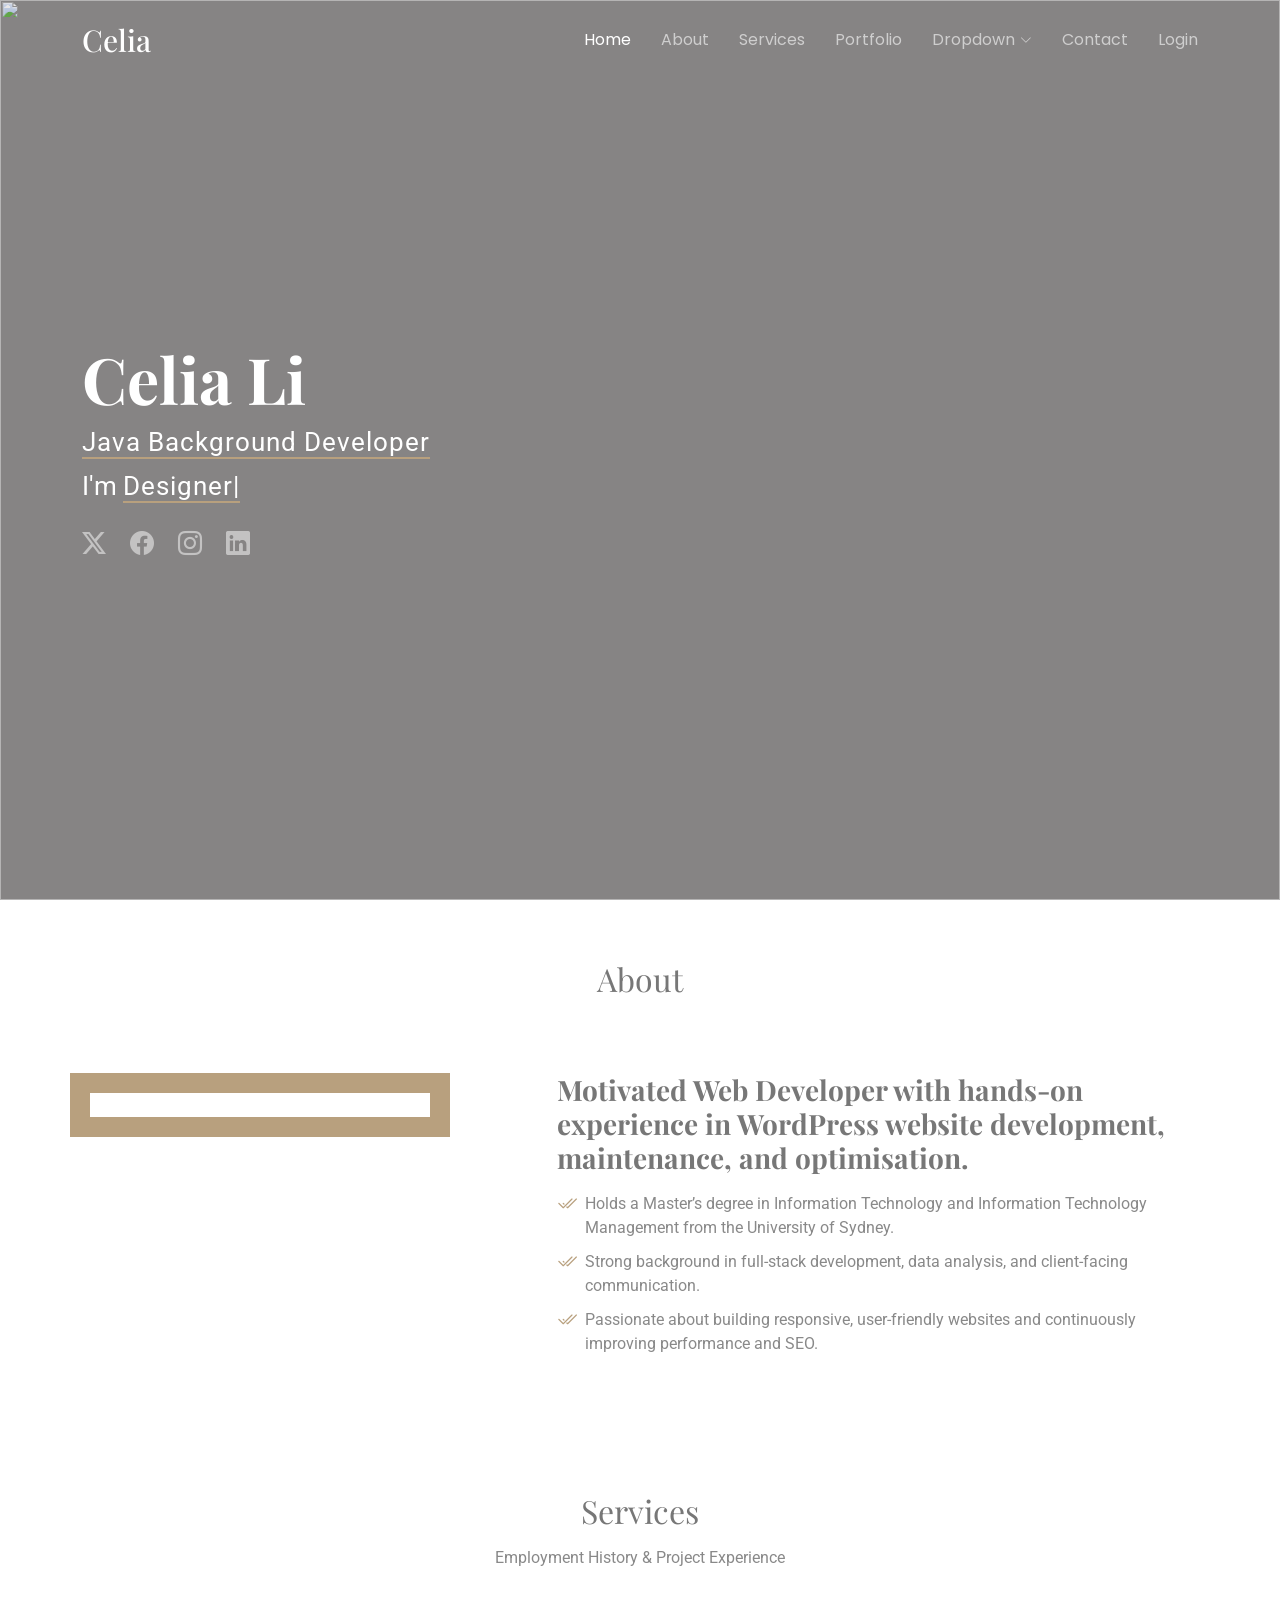
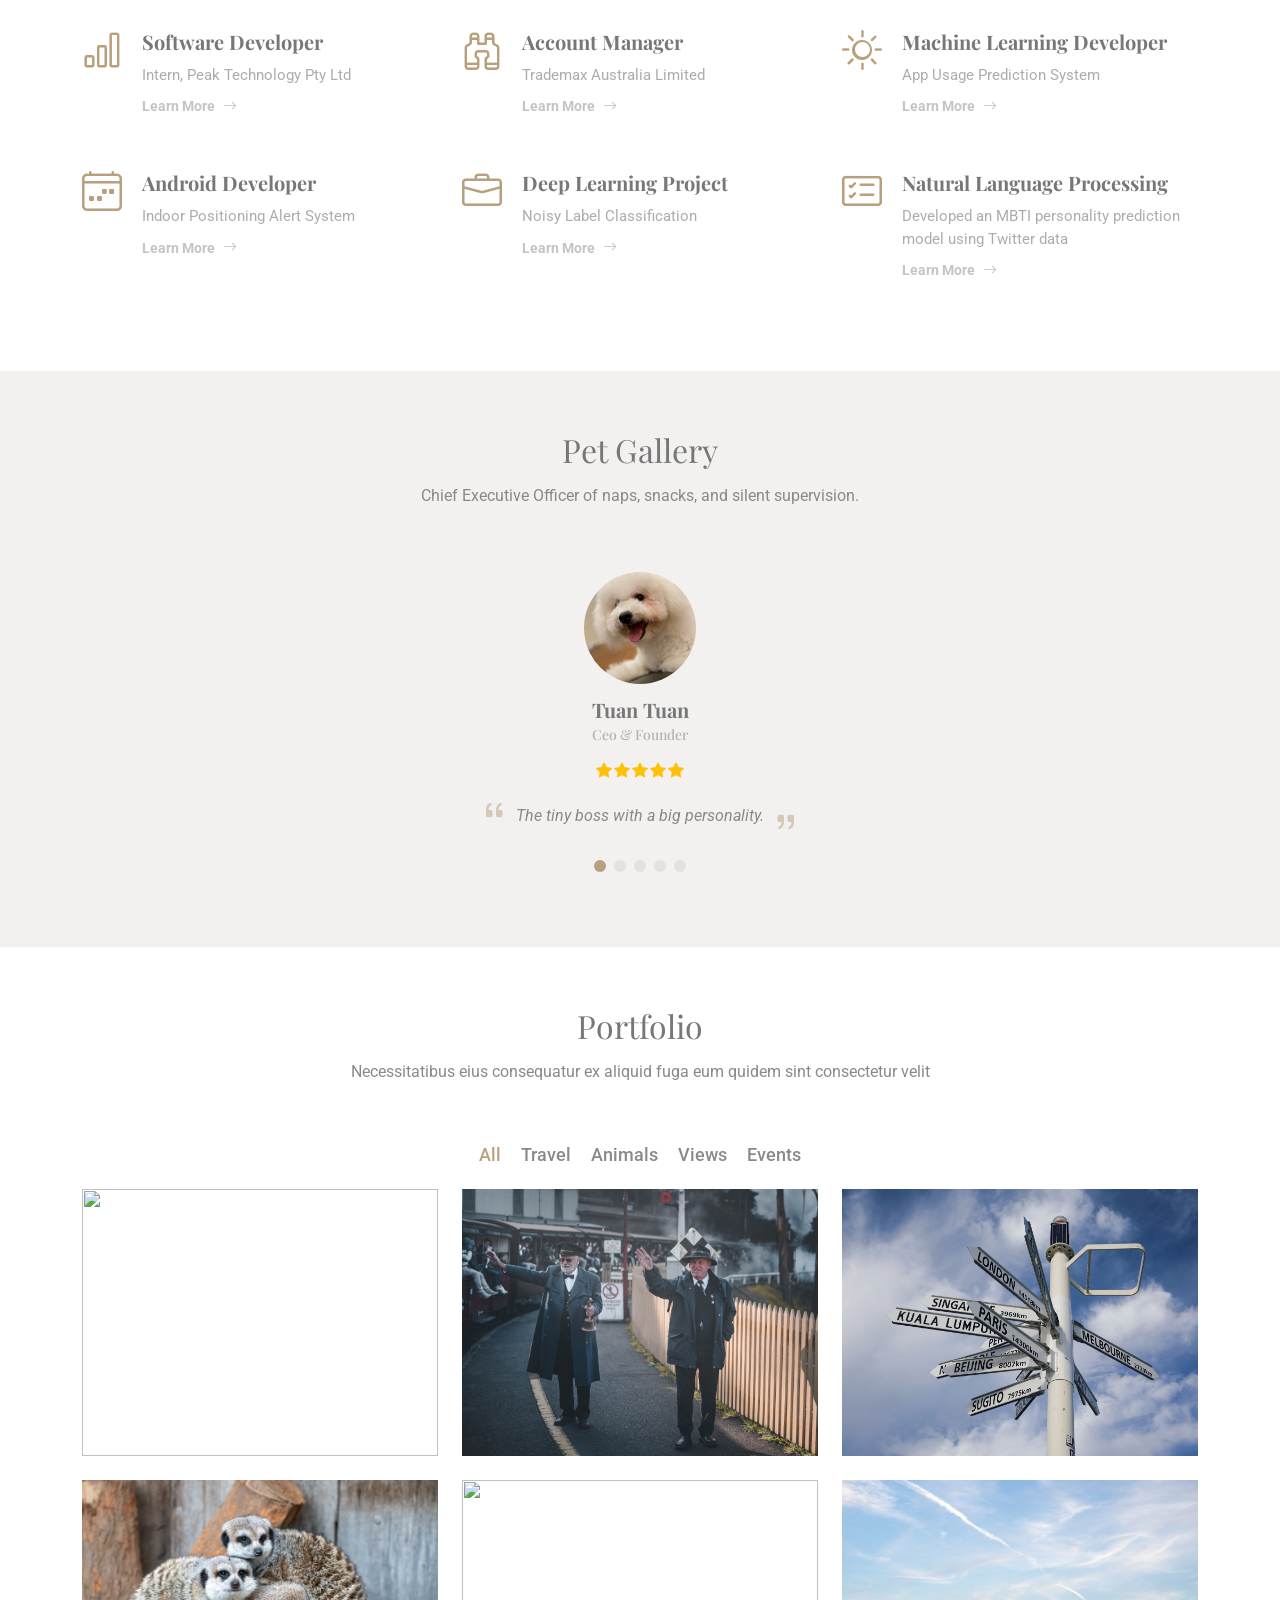
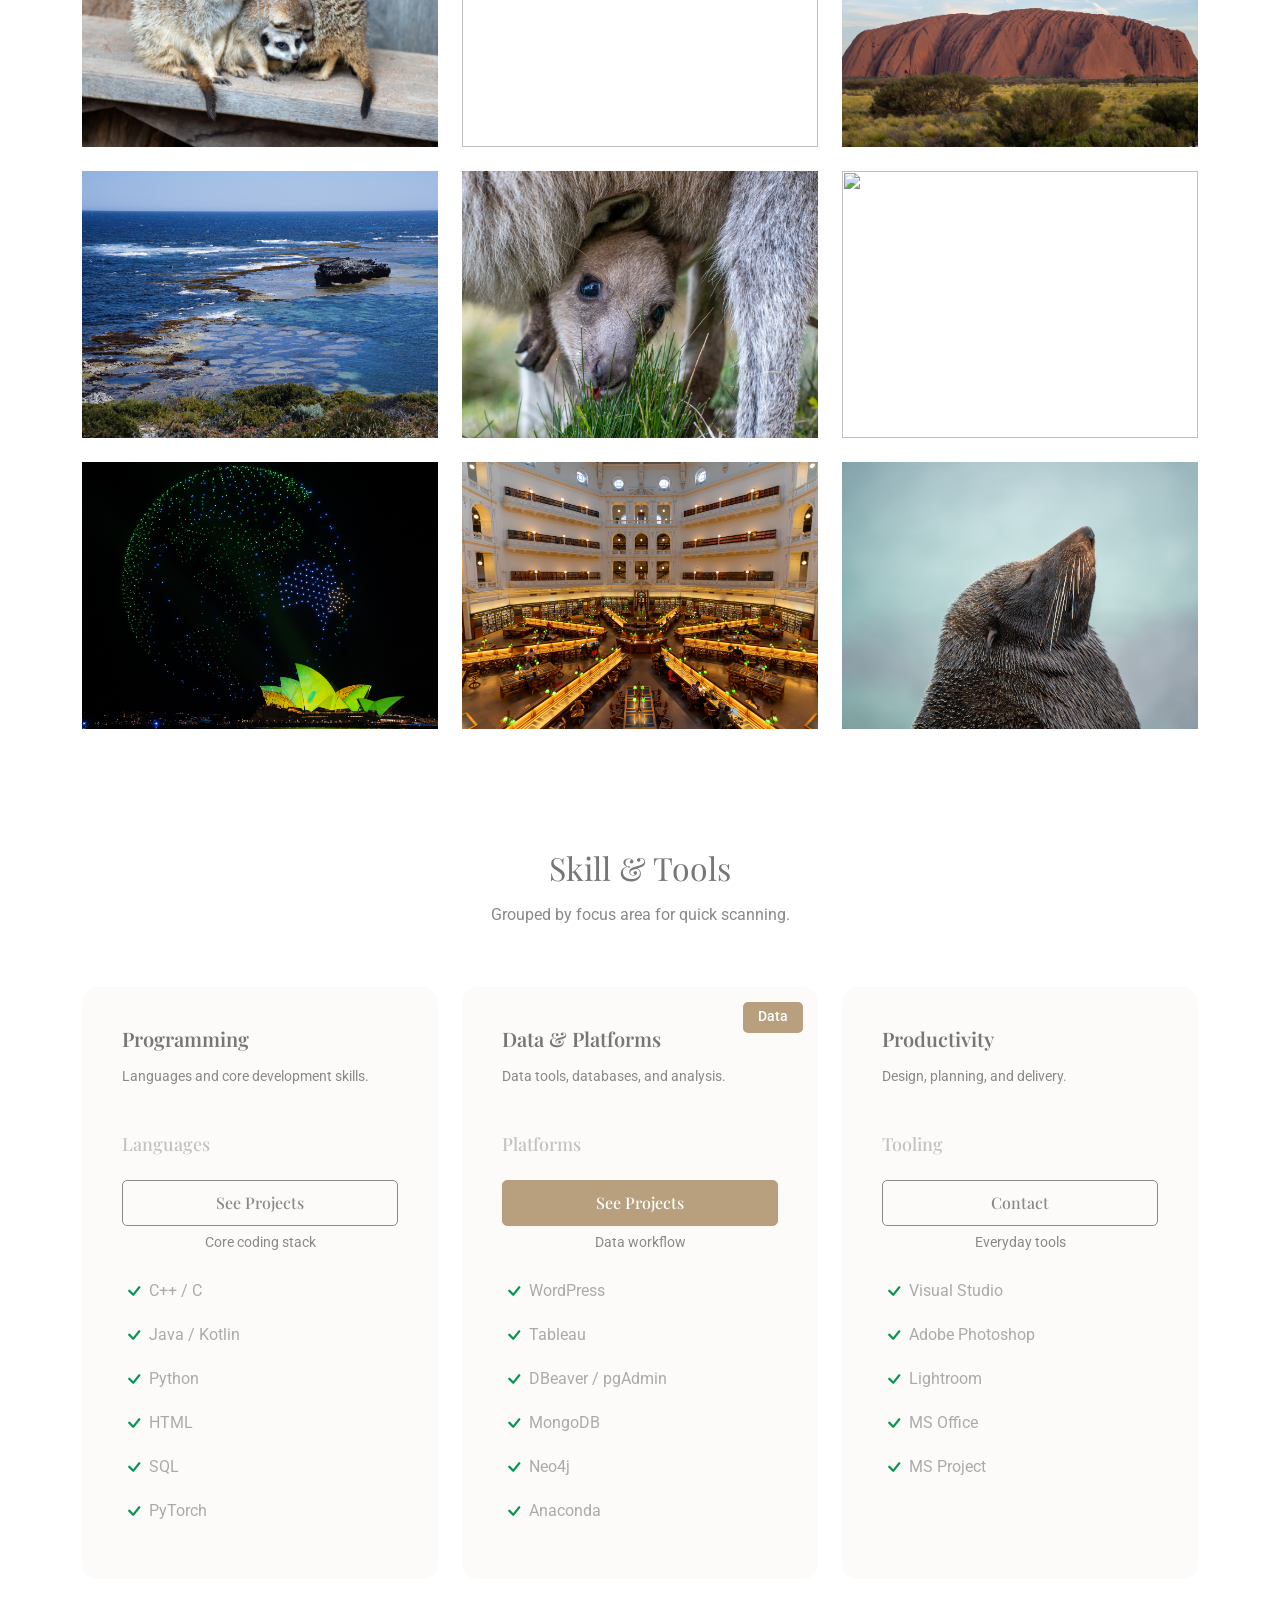
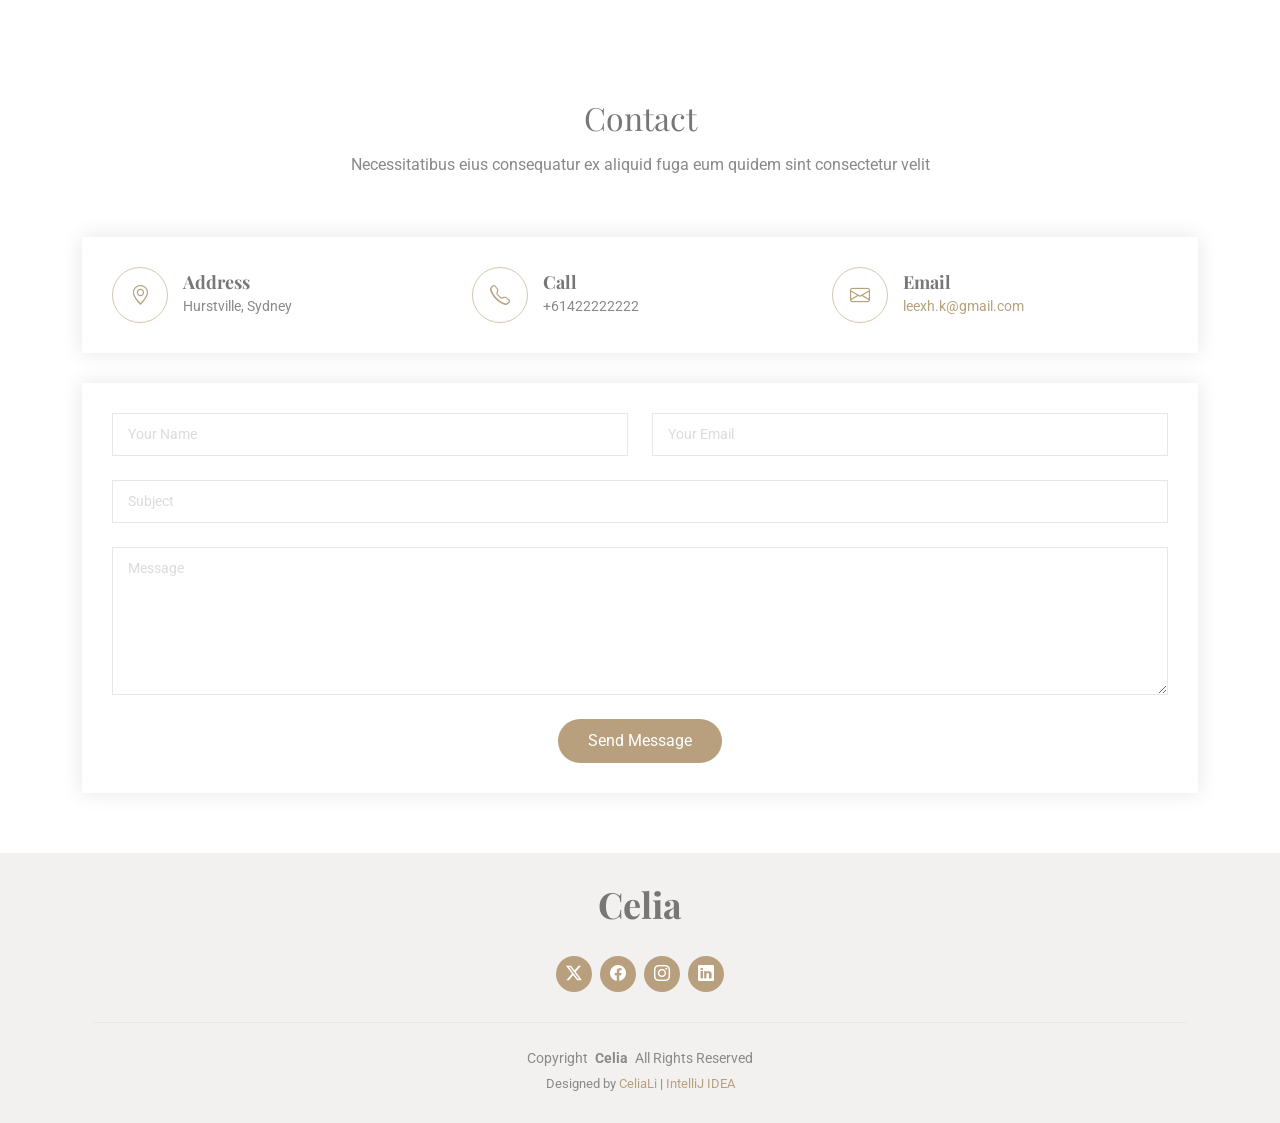
==== commit 8d1902a8: "Sync CMS data to docs" ====
--- a/docs/index.html
+++ b/docs/index.html
@@ -716,23 +716,229 @@
   <script src="assets/js/main.js"></script>
 
   <script>
+    window.__CMS_DATA__ = {
+      "hero": {
+        "fullName": "Celia Li",
+        "title": "Java Background Developer",
+        "backgroundUrl": "/assets/img/portfolio/DSC00296.jpg",
+        "typedItems": "Designer , Cooker,  Developer",
+        "twitterUrl": "",
+        "facebookUrl": "",
+        "instagramUrl": "",
+        "linkedinUrl": ""
+      },
+      "about": {
+        "avatarUrl": "",
+        "bio": "Motivated Web Developer with hands-on experience in WordPress website development, maintenance, and\n optimisation.",
+        "highlights": [
+          "Holds a Master’s degree in Information Technology and Information Technology Management from the University of Sydney.",
+          "Strong background in full-stack development, data analysis, and client-facing communication.",
+          "Passionate about building responsive, user-friendly websites and continuously improving performance and SEO."
+        ]
+      },
+      "contact": {
+        "address": "Hurstville, Sydney",
+        "phone": "+61422222222",
+        "email": "leexh.k@gmail.com"
+      },
+      "footer": {
+        "title": "Celia",
+        "description": "",
+        "copyright": ""
+      },
+      "skillsTools": {
+        "sectionTitle": "",
+        "sectionSubtitle": "",
+        "groups": []
+      },
+      "petGallery": {
+        "sectionTitle": "Pet Gallery",
+        "sectionSubtitle": "Chief Executive Officer of naps, snacks, and silent supervision.",
+        "items": [
+          {
+            "name": "Tuan Tuan",
+            "role": "Ceo & Founder",
+            "comment": "The tiny boss with a big personality.",
+            "imageUrl": "uploads/92d54e79-1f3e-41ee-80ae-41aa2927b260.jpg",
+            "rating": 5
+          },
+          {
+            "name": "Tuan Zi",
+            "role": "Designer",
+            "comment": "Specializing in daily inspections, unexpected appearances, and making every moment a little softer.",
+            "imageUrl": "uploads/92d54e79-1f3e-41ee-80ae-41aa2927b260.jpg",
+            "rating": 5
+          },
+          {
+            "name": "Tuan Tuan Zi",
+            "role": "Store Owner",
+            "comment": "An observer of the world, moving with quiet authority and effortless grace.",
+            "imageUrl": "uploads/92d54e79-1f3e-41ee-80ae-41aa2927b260.jpg",
+            "rating": 5
+          },
+          {
+            "name": "Tuan Tuan",
+            "role": "Freelancer",
+            "comment": "A presence that turns ordinary moments into something worth noticing.",
+            "imageUrl": "uploads/92d54e79-1f3e-41ee-80ae-41aa2927b260.jpg",
+            "rating": 5
+          },
+          {
+            "name": "Tuan Tuan",
+            "role": "Entrepreneur",
+            "comment": "Expert in strategic lounging, sudden zoomies, and demanding attention on schedule.",
+            "imageUrl": "uploads/92d54e79-1f3e-41ee-80ae-41aa2927b260.jpg",
+            "rating": 5
+          }
+        ]
+      }
+    };
+
+    window.__CMS_SERVICES__ = [
+      {
+        "id": 2,
+        "title": "Software Developer",
+        "summary": "Intern,  Peak Technology Pty Ltd",
+        "iconClass": "bi bi-bar-chart"
+      },
+      {
+        "id": 3,
+        "title": "Account Manager",
+        "summary": "Trademax Australia Limited",
+        "iconClass": "bi bi-binoculars"
+      },
+      {
+        "id": 4,
+        "title": "Machine Learning Developer",
+        "summary": "App Usage Prediction System",
+        "iconClass": "bi bi-brightness-high"
+      },
+      {
+        "id": 5,
+        "title": "Android Developer",
+        "summary": "Indoor Positioning Alert System",
+        "iconClass": "bi bi-calendar4-week"
+      },
+      {
+        "id": 6,
+        "title": "Deep Learning Project",
+        "summary": "Noisy Label Classification",
+        "iconClass": "bi bi-briefcase"
+      },
+      {
+        "id": 1,
+        "title": "Natural Language Processing",
+        "summary": "Developed an MBTI personality prediction model using Twitter data",
+        "iconClass": "bi bi-card-checklist"
+      }
+    ];
+
+    window.__CMS_PORTFOLIO__ = [
+      {
+        "id": 1,
+        "title": "Hokkaido",
+        "summary": "Wandering through unfamiliar streets, collecting stories along the way.",
+        "category": "Travel",
+        "coverImageUrl": "/assets/img/portfolio/DSC00296.jpg"
+      },
+      {
+        "id": 2,
+        "title": "Melbourne",
+        "summary": "Stories from places near and far.",
+        "category": "Travel",
+        "coverImageUrl": "uploads/304d9251-4568-4ece-acf1-5223057fa1ff.jpg"
+      },
+      {
+        "id": 3,
+        "title": "Perth",
+        "summary": "Stories from places near and far.",
+        "category": "Travel",
+        "coverImageUrl": "uploads/39bda866-84bb-417f-ab7e-b73f81feb7fd.JPEG"
+      },
+      {
+        "id": 4,
+        "title": "Meerkat",
+        "summary": "Unspoken, unfiltered, and beautifully real.",
+        "category": "Animals",
+        "coverImageUrl": "uploads/49719020-ea5e-4736-a7dc-435dc9161b99.jpg"
+      },
+      {
+        "id": 5,
+        "title": "Perth",
+        "summary": "Where the City Meets the Sea",
+        "category": "Travel",
+        "coverImageUrl": "uploads/1a50d442-c9b2-44d0-a64e-60eb278ef076.JPEG"
+      },
+      {
+        "id": 6,
+        "title": "Uluru",
+        "summary": "The Heart of the Red Center",
+        "category": "Travel",
+        "coverImageUrl": "uploads/15138484-e195-428e-a885-fd908ff71536.jpg"
+      },
+      {
+        "id": 7,
+        "title": "Perth",
+        "summary": "Views that linger long after you’ve looked away.",
+        "category": "Views",
+        "coverImageUrl": "uploads/498b05e3-b69e-4bd2-9edb-d73886b5770b.JPEG"
+      },
+      {
+        "id": 8,
+        "title": "Kangaroo",
+        "summary": "Quiet Lives, Gentle Presence",
+        "category": "Animals",
+        "coverImageUrl": "uploads/21b2870f-9de2-4852-8189-27a8f0959811.jpg"
+      },
+      {
+        "id": 9,
+        "title": "Perth",
+        "summary": "Sunlight, Space, and Calm",
+        "category": "Travel",
+        "coverImageUrl": "uploads/1a50d442-c9b2-44d0-a64e-60eb278ef076.JPEG"
+      },
+      {
+        "id": 10,
+        "title": "vivid Sydney",
+        "summary": "Memories from special occasions.",
+        "category": "Events",
+        "coverImageUrl": "uploads/7055b0b7-dee0-41d2-9490-41dcaf856655.jpg"
+      },
+      {
+        "id": 11,
+        "title": "Melbourne",
+        "summary": "Art, Culture, and Hidden Stories",
+        "category": "Travel",
+        "coverImageUrl": "uploads/5f00ddc8-c4fe-4671-9485-10360f9dff6e.jpg"
+      },
+      {
+        "id": 12,
+        "title": "Sea Lion",
+        "summary": "Grace Along the Shore",
+        "category": "Animals",
+        "coverImageUrl": "uploads/f52b67d6-ab95-49c8-b2a5-76e43a8e6a6f.jpg"
+      }
+    ];
+  </script>
+
+  <script>
     // 拉取首页配置并填充页面占位元素
     // 使用方式：确保 /api/homepage 返回结构与此处字段一致
     async function loadProfile() {
-      const resp = await fetch('/api/homepage');
-
-      if (!resp.ok) {
-        console.warn('GET /api/homepage failed:', resp.status);
-        return;
-      }
-
-      const json = await resp.json();
-      if (!json.success) {
-        console.warn('API error:', json.message);
-        return;
-      }
-
-      const p = json.data || {};
+      let p = window.__CMS_DATA__ || null;
+      if (!p) {
+        const resp = await fetch('/api/homepage');
+        if (!resp.ok) {
+          console.warn('GET /api/homepage failed:', resp.status);
+          return;
+        }
+        const json = await resp.json();
+        if (!json.success) {
+          console.warn('API error:', json.message);
+          return;
+        }
+        p = json.data || {};
+      }
       const hero = p.hero || {};
       const about = p.about || {};
       const contact = p.contact || {};
@@ -865,11 +1071,14 @@
     }
 
     async function loadServices() {
-      const resp = await fetch('/api/services');
-      if (!resp.ok) return;
-      const json = await resp.json();
-      if (!json.success) return;
-      const items = Array.isArray(json.data) ? json.data : [];
+      let items = window.__CMS_SERVICES__ || null;
+      if (!items) {
+        const resp = await fetch('/api/services');
+        if (!resp.ok) return;
+        const json = await resp.json();
+        if (!json.success) return;
+        items = Array.isArray(json.data) ? json.data : [];
+      }
       const container = document.getElementById('servicesList');
       if (!container) return;
       if (items.length === 0) {
@@ -891,11 +1100,14 @@
     }
 
     async function loadPortfolio() {
-      const resp = await fetch('/api/portfolio');
-      if (!resp.ok) return;
-      const json = await resp.json();
-      if (!json.success) return;
-      const items = Array.isArray(json.data) ? json.data : [];
+      let items = window.__CMS_PORTFOLIO__ || null;
+      if (!items) {
+        const resp = await fetch('/api/portfolio');
+        if (!resp.ok) return;
+        const json = await resp.json();
+        if (!json.success) return;
+        items = Array.isArray(json.data) ? json.data : [];
+      }
       const filtersEl = document.getElementById('portfolioFilters');
       const containerEl = document.getElementById('portfolioContainer');
       if (!filtersEl || !containerEl) return;
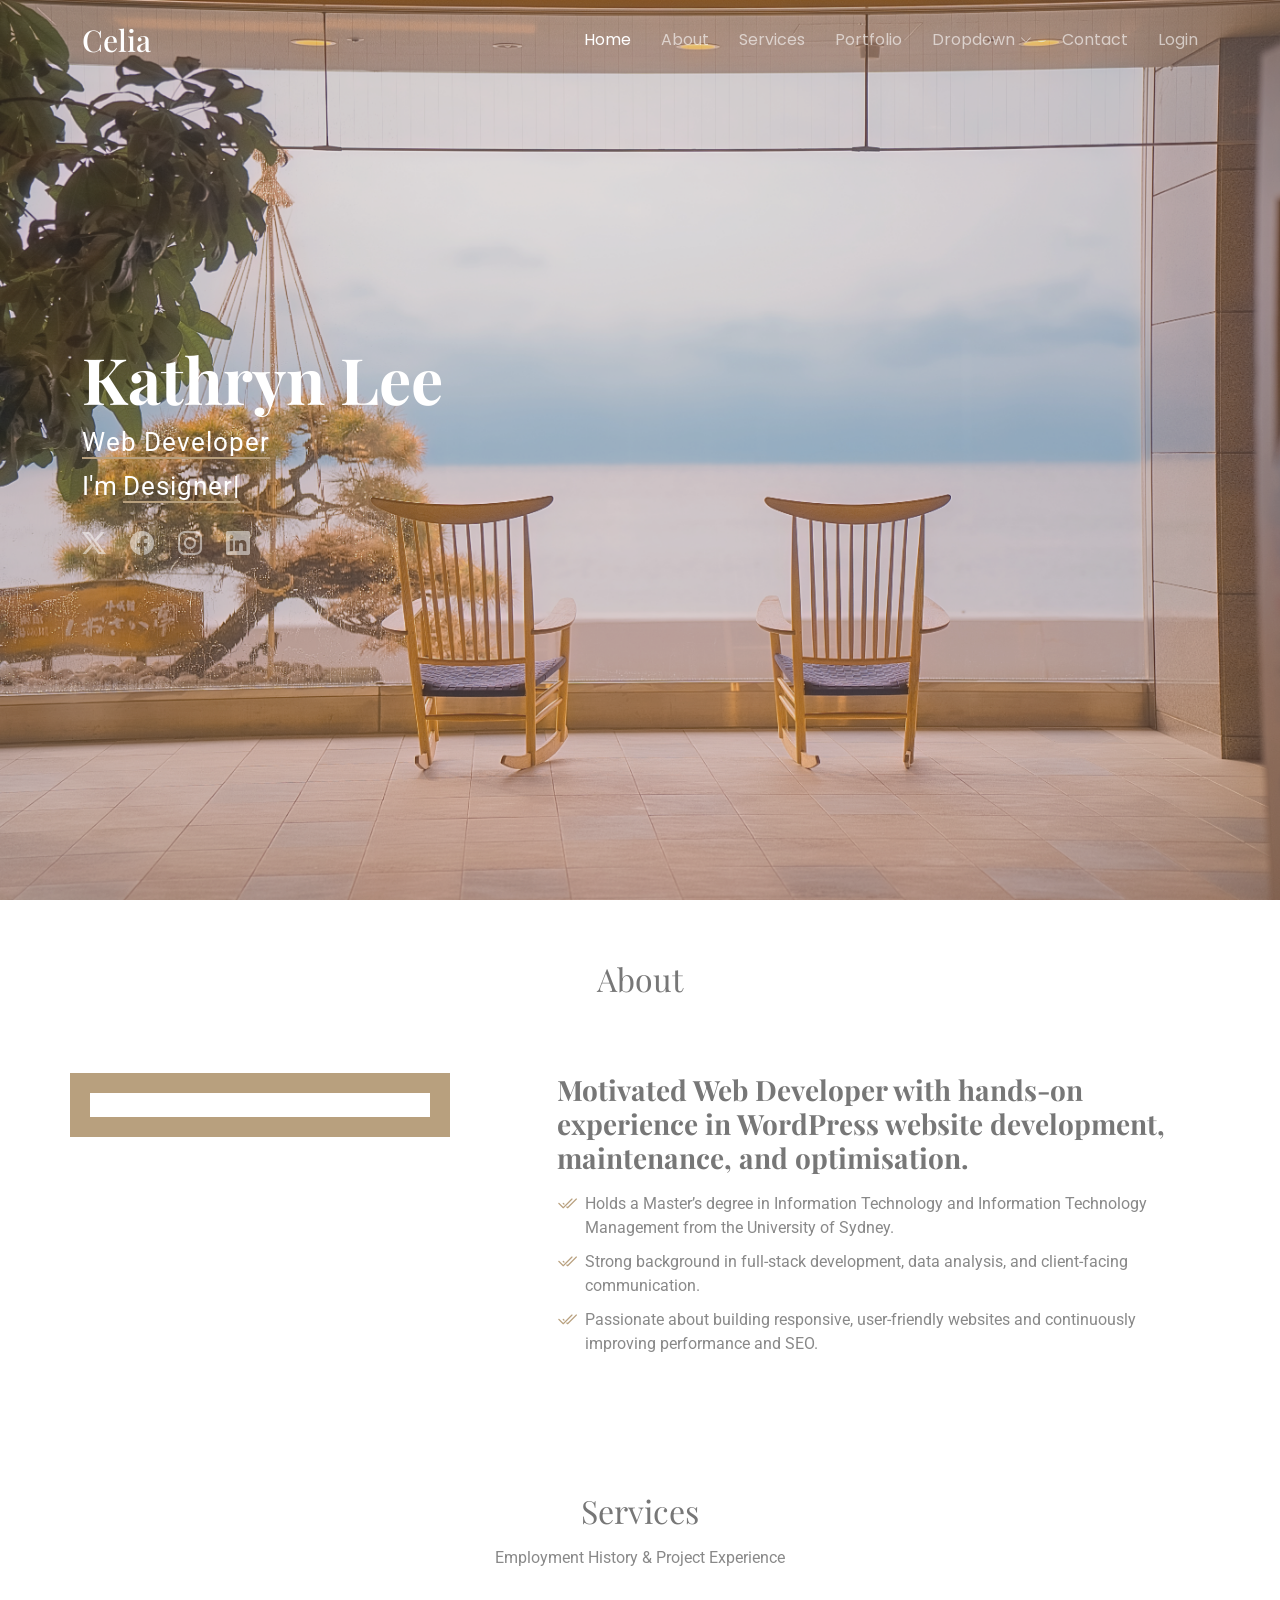
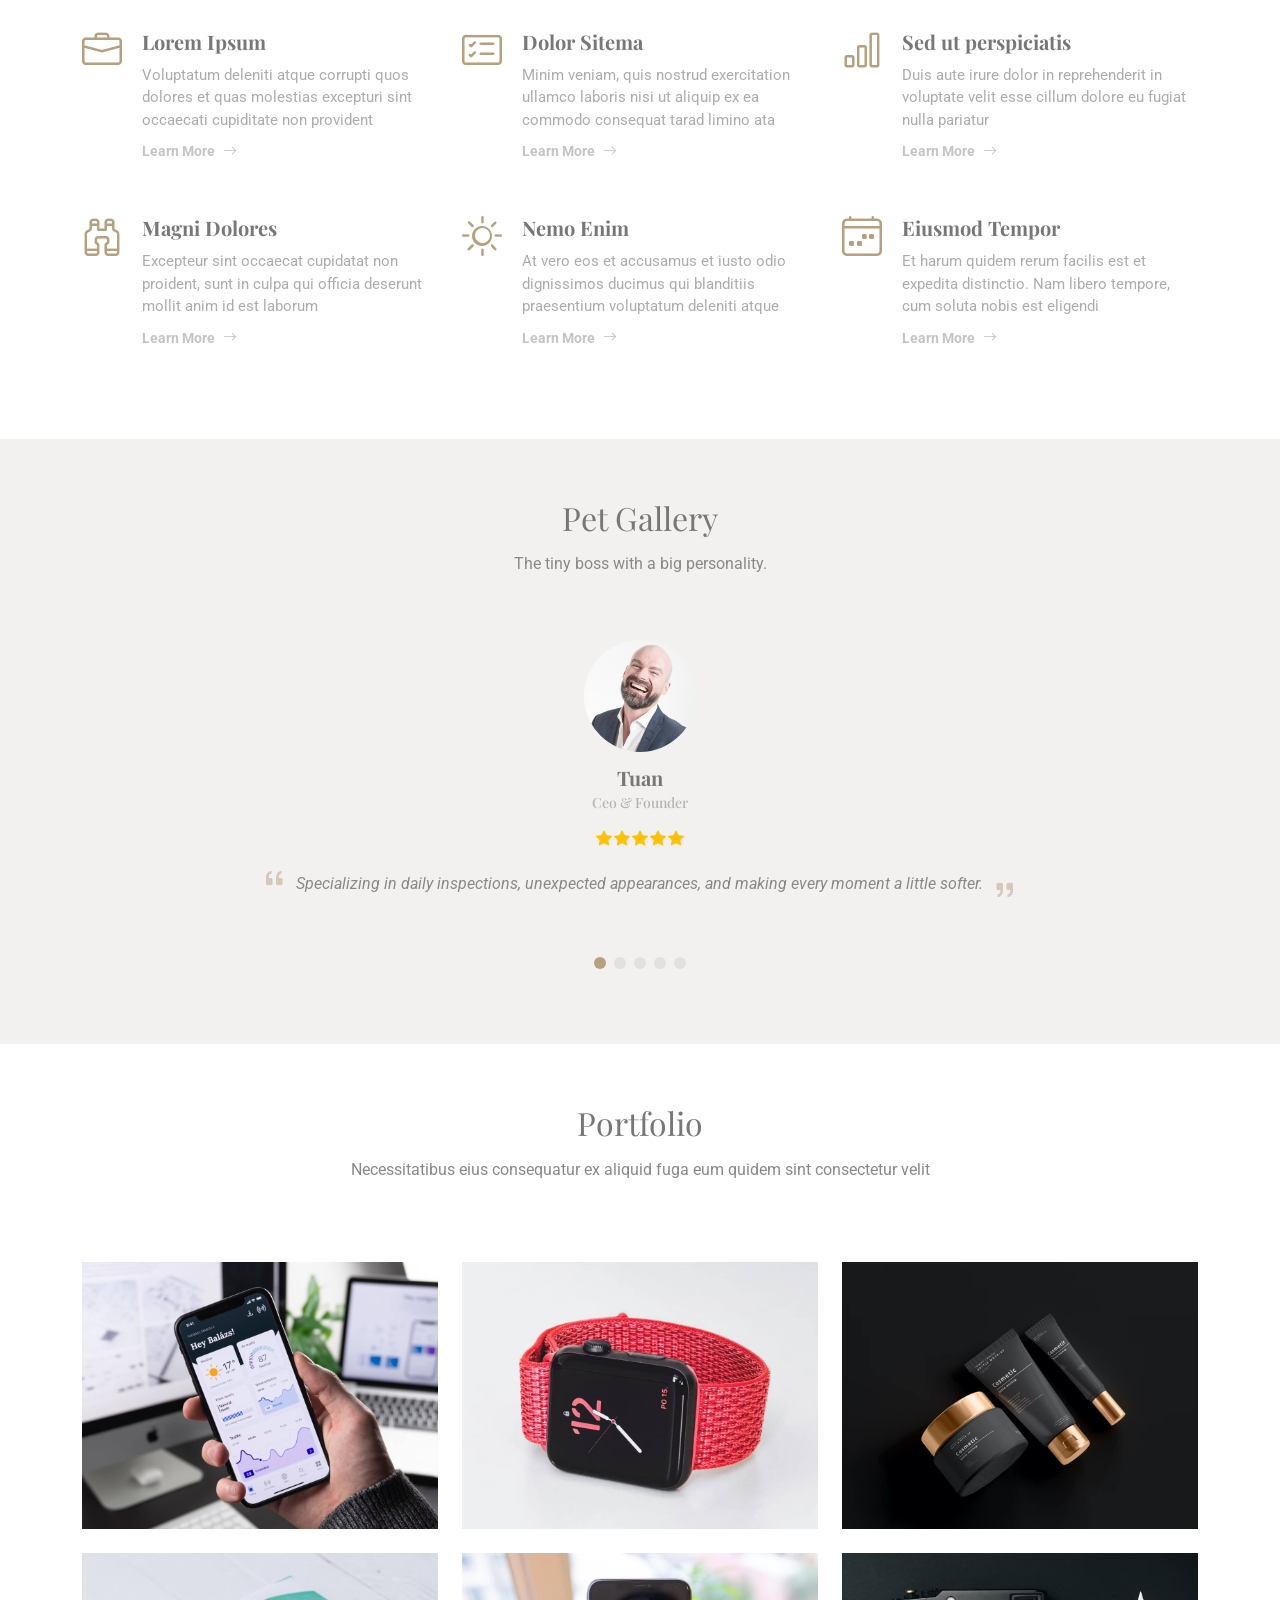
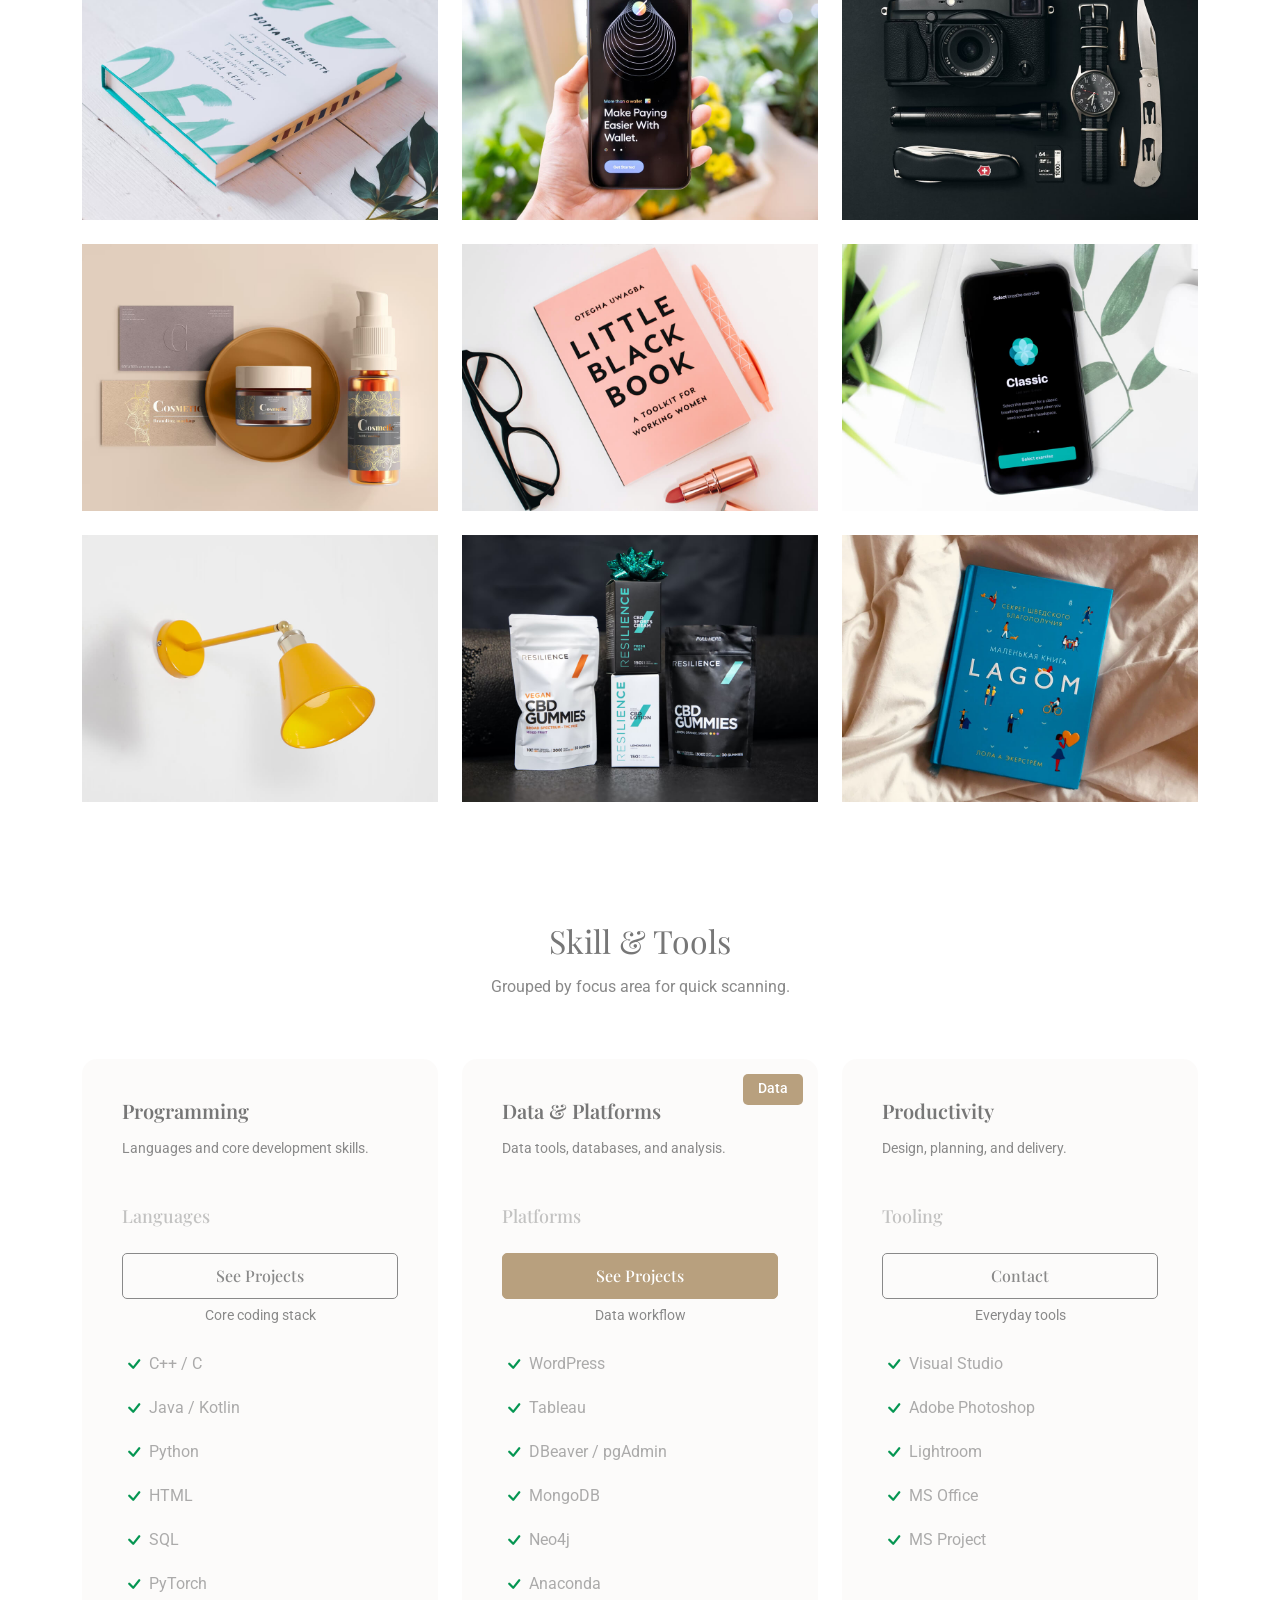
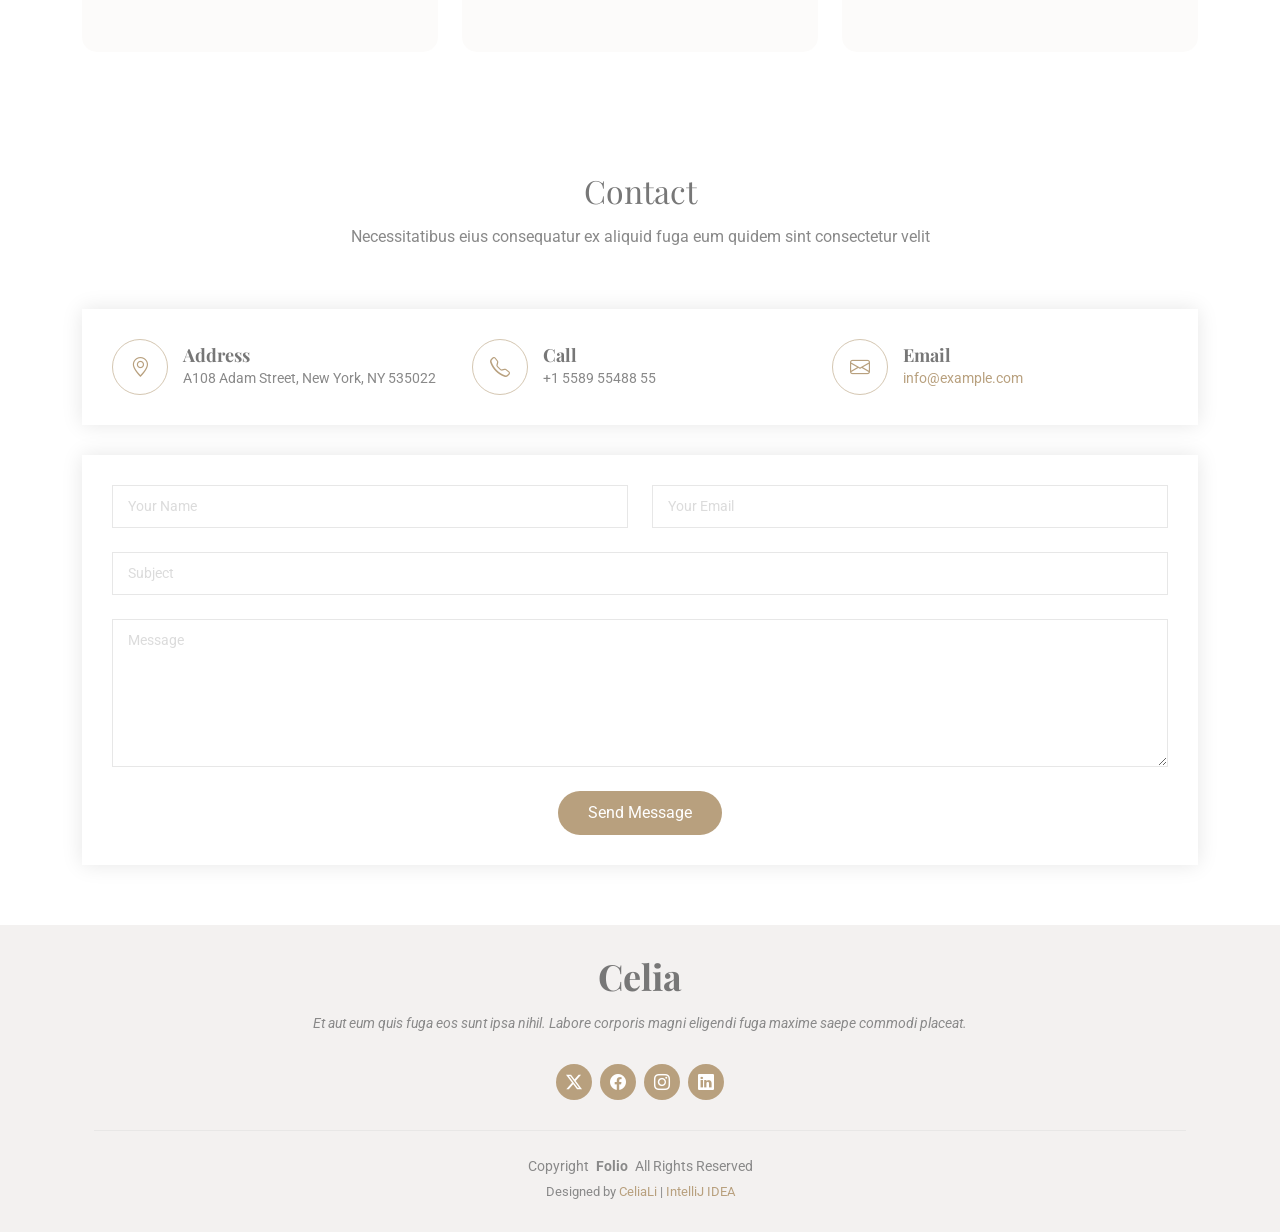
==== commit 7df374e9: "Remove static CMS data from docs" ====
--- a/docs/index.html
+++ b/docs/index.html
@@ -716,229 +716,20 @@
   <script src="assets/js/main.js"></script>
 
   <script>
-    window.__CMS_DATA__ = {
-      "hero": {
-        "fullName": "Celia Li",
-        "title": "Java Background Developer",
-        "backgroundUrl": "/assets/img/portfolio/DSC00296.jpg",
-        "typedItems": "Designer , Cooker,  Developer",
-        "twitterUrl": "",
-        "facebookUrl": "",
-        "instagramUrl": "",
-        "linkedinUrl": ""
-      },
-      "about": {
-        "avatarUrl": "",
-        "bio": "Motivated Web Developer with hands-on experience in WordPress website development, maintenance, and\n optimisation.",
-        "highlights": [
-          "Holds a Master’s degree in Information Technology and Information Technology Management from the University of Sydney.",
-          "Strong background in full-stack development, data analysis, and client-facing communication.",
-          "Passionate about building responsive, user-friendly websites and continuously improving performance and SEO."
-        ]
-      },
-      "contact": {
-        "address": "Hurstville, Sydney",
-        "phone": "+61422222222",
-        "email": "leexh.k@gmail.com"
-      },
-      "footer": {
-        "title": "Celia",
-        "description": "",
-        "copyright": ""
-      },
-      "skillsTools": {
-        "sectionTitle": "",
-        "sectionSubtitle": "",
-        "groups": []
-      },
-      "petGallery": {
-        "sectionTitle": "Pet Gallery",
-        "sectionSubtitle": "Chief Executive Officer of naps, snacks, and silent supervision.",
-        "items": [
-          {
-            "name": "Tuan Tuan",
-            "role": "Ceo & Founder",
-            "comment": "The tiny boss with a big personality.",
-            "imageUrl": "uploads/92d54e79-1f3e-41ee-80ae-41aa2927b260.jpg",
-            "rating": 5
-          },
-          {
-            "name": "Tuan Zi",
-            "role": "Designer",
-            "comment": "Specializing in daily inspections, unexpected appearances, and making every moment a little softer.",
-            "imageUrl": "uploads/92d54e79-1f3e-41ee-80ae-41aa2927b260.jpg",
-            "rating": 5
-          },
-          {
-            "name": "Tuan Tuan Zi",
-            "role": "Store Owner",
-            "comment": "An observer of the world, moving with quiet authority and effortless grace.",
-            "imageUrl": "uploads/92d54e79-1f3e-41ee-80ae-41aa2927b260.jpg",
-            "rating": 5
-          },
-          {
-            "name": "Tuan Tuan",
-            "role": "Freelancer",
-            "comment": "A presence that turns ordinary moments into something worth noticing.",
-            "imageUrl": "uploads/92d54e79-1f3e-41ee-80ae-41aa2927b260.jpg",
-            "rating": 5
-          },
-          {
-            "name": "Tuan Tuan",
-            "role": "Entrepreneur",
-            "comment": "Expert in strategic lounging, sudden zoomies, and demanding attention on schedule.",
-            "imageUrl": "uploads/92d54e79-1f3e-41ee-80ae-41aa2927b260.jpg",
-            "rating": 5
-          }
-        ]
-      }
-    };
-
-    window.__CMS_SERVICES__ = [
-      {
-        "id": 2,
-        "title": "Software Developer",
-        "summary": "Intern,  Peak Technology Pty Ltd",
-        "iconClass": "bi bi-bar-chart"
-      },
-      {
-        "id": 3,
-        "title": "Account Manager",
-        "summary": "Trademax Australia Limited",
-        "iconClass": "bi bi-binoculars"
-      },
-      {
-        "id": 4,
-        "title": "Machine Learning Developer",
-        "summary": "App Usage Prediction System",
-        "iconClass": "bi bi-brightness-high"
-      },
-      {
-        "id": 5,
-        "title": "Android Developer",
-        "summary": "Indoor Positioning Alert System",
-        "iconClass": "bi bi-calendar4-week"
-      },
-      {
-        "id": 6,
-        "title": "Deep Learning Project",
-        "summary": "Noisy Label Classification",
-        "iconClass": "bi bi-briefcase"
-      },
-      {
-        "id": 1,
-        "title": "Natural Language Processing",
-        "summary": "Developed an MBTI personality prediction model using Twitter data",
-        "iconClass": "bi bi-card-checklist"
-      }
-    ];
-
-    window.__CMS_PORTFOLIO__ = [
-      {
-        "id": 1,
-        "title": "Hokkaido",
-        "summary": "Wandering through unfamiliar streets, collecting stories along the way.",
-        "category": "Travel",
-        "coverImageUrl": "/assets/img/portfolio/DSC00296.jpg"
-      },
-      {
-        "id": 2,
-        "title": "Melbourne",
-        "summary": "Stories from places near and far.",
-        "category": "Travel",
-        "coverImageUrl": "uploads/304d9251-4568-4ece-acf1-5223057fa1ff.jpg"
-      },
-      {
-        "id": 3,
-        "title": "Perth",
-        "summary": "Stories from places near and far.",
-        "category": "Travel",
-        "coverImageUrl": "uploads/39bda866-84bb-417f-ab7e-b73f81feb7fd.JPEG"
-      },
-      {
-        "id": 4,
-        "title": "Meerkat",
-        "summary": "Unspoken, unfiltered, and beautifully real.",
-        "category": "Animals",
-        "coverImageUrl": "uploads/49719020-ea5e-4736-a7dc-435dc9161b99.jpg"
-      },
-      {
-        "id": 5,
-        "title": "Perth",
-        "summary": "Where the City Meets the Sea",
-        "category": "Travel",
-        "coverImageUrl": "uploads/1a50d442-c9b2-44d0-a64e-60eb278ef076.JPEG"
-      },
-      {
-        "id": 6,
-        "title": "Uluru",
-        "summary": "The Heart of the Red Center",
-        "category": "Travel",
-        "coverImageUrl": "uploads/15138484-e195-428e-a885-fd908ff71536.jpg"
-      },
-      {
-        "id": 7,
-        "title": "Perth",
-        "summary": "Views that linger long after you’ve looked away.",
-        "category": "Views",
-        "coverImageUrl": "uploads/498b05e3-b69e-4bd2-9edb-d73886b5770b.JPEG"
-      },
-      {
-        "id": 8,
-        "title": "Kangaroo",
-        "summary": "Quiet Lives, Gentle Presence",
-        "category": "Animals",
-        "coverImageUrl": "uploads/21b2870f-9de2-4852-8189-27a8f0959811.jpg"
-      },
-      {
-        "id": 9,
-        "title": "Perth",
-        "summary": "Sunlight, Space, and Calm",
-        "category": "Travel",
-        "coverImageUrl": "uploads/1a50d442-c9b2-44d0-a64e-60eb278ef076.JPEG"
-      },
-      {
-        "id": 10,
-        "title": "vivid Sydney",
-        "summary": "Memories from special occasions.",
-        "category": "Events",
-        "coverImageUrl": "uploads/7055b0b7-dee0-41d2-9490-41dcaf856655.jpg"
-      },
-      {
-        "id": 11,
-        "title": "Melbourne",
-        "summary": "Art, Culture, and Hidden Stories",
-        "category": "Travel",
-        "coverImageUrl": "uploads/5f00ddc8-c4fe-4671-9485-10360f9dff6e.jpg"
-      },
-      {
-        "id": 12,
-        "title": "Sea Lion",
-        "summary": "Grace Along the Shore",
-        "category": "Animals",
-        "coverImageUrl": "uploads/f52b67d6-ab95-49c8-b2a5-76e43a8e6a6f.jpg"
-      }
-    ];
-  </script>
-
-  <script>
     // 拉取首页配置并填充页面占位元素
     // 使用方式：确保 /api/homepage 返回结构与此处字段一致
     async function loadProfile() {
-      let p = window.__CMS_DATA__ || null;
-      if (!p) {
-        const resp = await fetch('/api/homepage');
-        if (!resp.ok) {
-          console.warn('GET /api/homepage failed:', resp.status);
-          return;
-        }
-        const json = await resp.json();
-        if (!json.success) {
-          console.warn('API error:', json.message);
-          return;
-        }
-        p = json.data || {};
+      const resp = await fetch('/api/homepage');
+      if (!resp.ok) {
+        console.warn('GET /api/homepage failed:', resp.status);
+        return;
       }
+      const json = await resp.json();
+      if (!json.success) {
+        console.warn('API error:', json.message);
+        return;
+      }
+      const p = json.data || {};
       const hero = p.hero || {};
       const about = p.about || {};
       const contact = p.contact || {};
@@ -1071,14 +862,11 @@
     }
 
     async function loadServices() {
-      let items = window.__CMS_SERVICES__ || null;
-      if (!items) {
-        const resp = await fetch('/api/services');
-        if (!resp.ok) return;
-        const json = await resp.json();
-        if (!json.success) return;
-        items = Array.isArray(json.data) ? json.data : [];
-      }
+      const resp = await fetch('/api/services');
+      if (!resp.ok) return;
+      const json = await resp.json();
+      if (!json.success) return;
+      const items = Array.isArray(json.data) ? json.data : [];
       const container = document.getElementById('servicesList');
       if (!container) return;
       if (items.length === 0) {
@@ -1100,14 +888,11 @@
     }
 
     async function loadPortfolio() {
-      let items = window.__CMS_PORTFOLIO__ || null;
-      if (!items) {
-        const resp = await fetch('/api/portfolio');
-        if (!resp.ok) return;
-        const json = await resp.json();
-        if (!json.success) return;
-        items = Array.isArray(json.data) ? json.data : [];
-      }
+      const resp = await fetch('/api/portfolio');
+      if (!resp.ok) return;
+      const json = await resp.json();
+      if (!json.success) return;
+      const items = Array.isArray(json.data) ? json.data : [];
       const filtersEl = document.getElementById('portfolioFilters');
       const containerEl = document.getElementById('portfolioContainer');
       if (!filtersEl || !containerEl) return;
